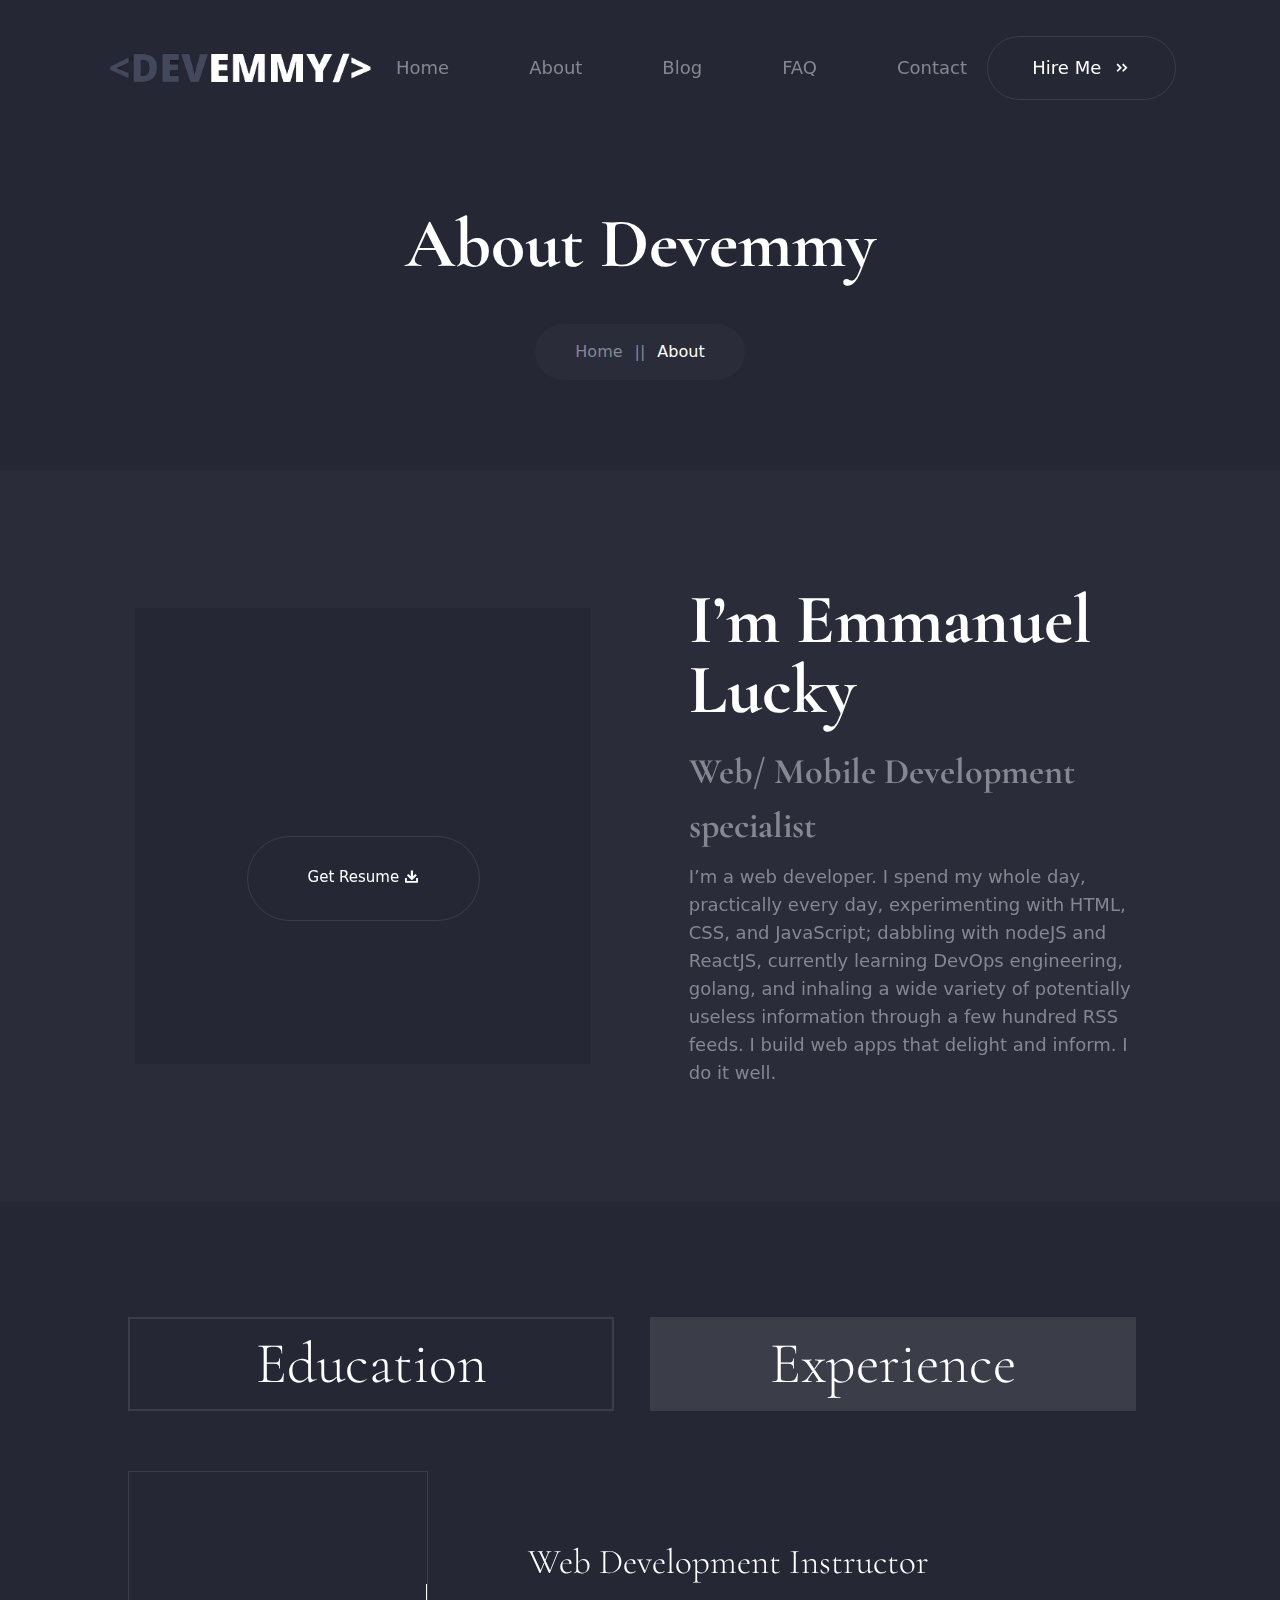
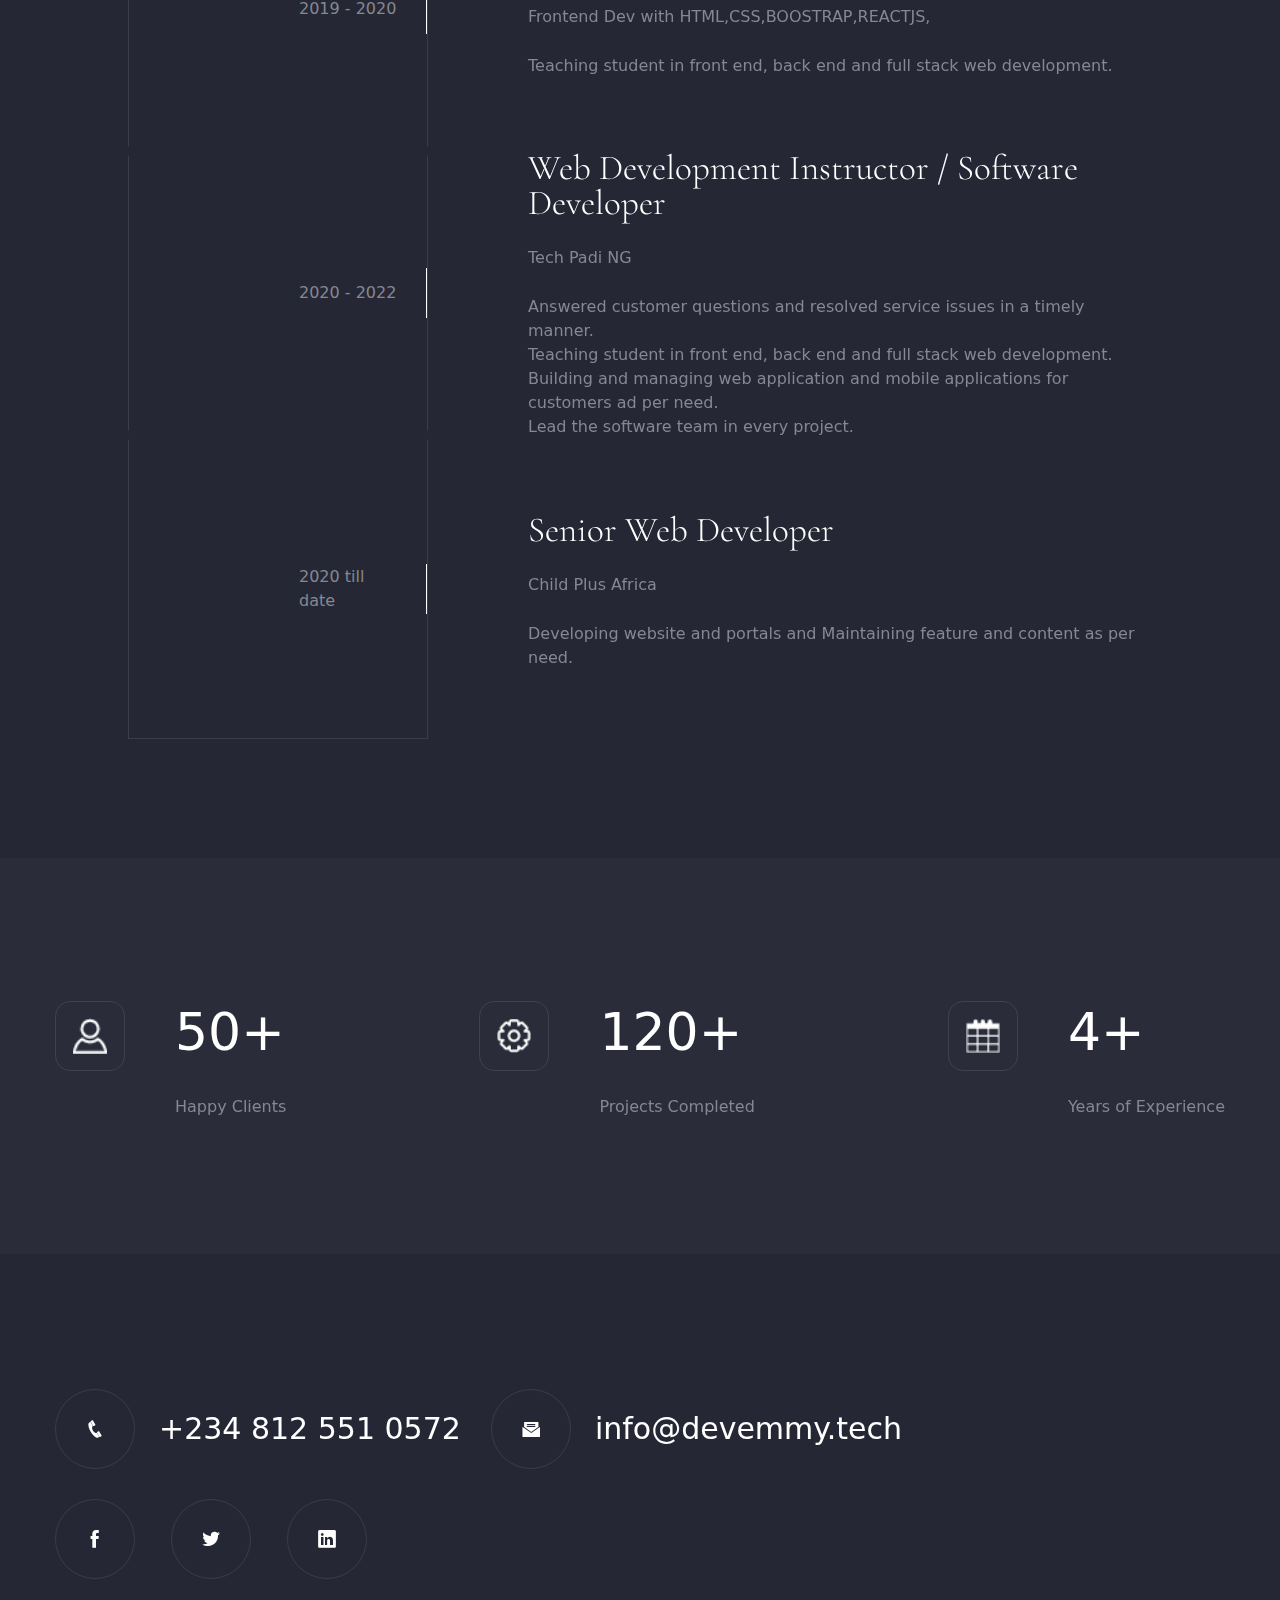
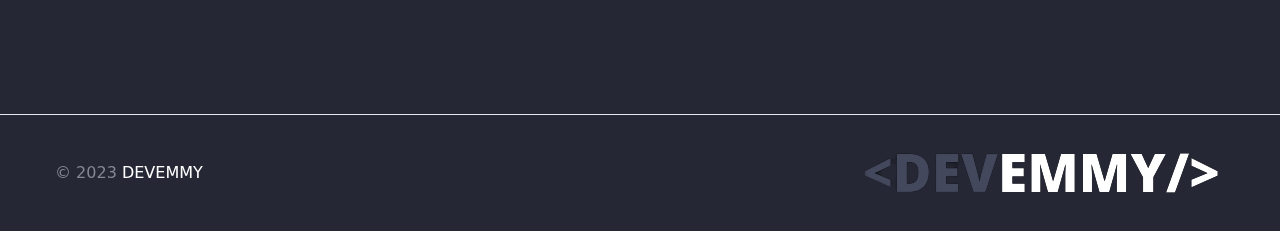
==== about.html @ 318754e3 "devemmy portfolio" ====
<!DOCTYPE html>
<html lang="en">
<head>
    <meta charset="UTF-8">
    <meta http-equiv="X-UA-Compatible" content="IE=edge">
    <meta name="viewport" content="width=device-width, initial-scale=1.0">
    <title>Devemmy - Software Developer in Port harcourt Rivers state</title>
    <link rel="shortcut icon" href="./assets/img/icons/favicon.PNG" type="image/x-icon">
    <link rel="stylesheet" href="./assets/css/plugins/icofont.min.css">
    <link rel="stylesheet" href="./assets/css/plugins/swiper-bundle.min.css">
    <link rel="stylesheet" href="./assets/css/plugins/material-scrolltop.css">
    <link rel="stylesheet" href="./assets/css/style.css">
</head>
<body class="bg-very-dark-blue font-["poppins"] relative z-10">
    <header class="relative py-6 lg:my-3 bg-dark-blue lg:bg-transparent contain">
        <div class="flex items-center justify-between w-11/12 mx-auto header-section">
            <a href="index.html" class=" logo w-[163.5px] md:w-[336px] md:max-w-full lg:max-w-[272px]">
                <img src="./assets/img/logo.png" alt="logo" class="object-cover w-full">
            </a>
    
            <ul class="nav lg:flex lg:gap-[2em] xl:gap-[5em] hidden">
                <li class="nav-item">
                    <a class="nav-link" href="index.html">Home</a>
                </li>
                <li class="nav-item">
                    <a class="nav-link" href="about.html">About</a>
                </li>
                <li class="nav-item">
                    <a class="nav-link" href="blog">Blog</a>
                </li>
                <li class="nav-item">
                    <a class="nav-link" href="faq.html">FAQ</a>
                </li>
                <li class="nav-item">
                    <a class="nav-link" href="contact.html">Contact</a>
                </li>
            </ul>
    
            <a href="https://forms.gle/pJCvXMgaQoxfT3pR9" target="_blank" class="hidden button-primary lg:flex">
                Hire Me
                <i class="icofont-double-right"></i>
            </a>
            
            <div class="menu ml-auto lg:hidden">
                <span id="menu-btn" class="text-2xl text-white">
                    <i class="icofont-navigation-menu"></i>
                </span>
            </div>
        </div>
    </header>

    <div class="mobile-nav fixed w-[300px] md:w-[400px] h-screen -right-full top-0 bg-light-blue pt-[10%] z-[9999] transition-all duration-500 lg:hidden">
        <div class="pl-5">
            <span id="close-btn" class="text-white text-lg flex justify-center items-center rounded-full w-10 h-10 border-border-close border-[0.2px] ml-5">
                <i class="icofont-close-line"></i>
            </span>
        </div>

        <ul class="nav_mobile mt-[24%] flex flex-col gap-4 pl-8">
            <li class="nav-item">
                <a class="mobile-nav-link" href="index.html">Home</a>
            </li>
            <li class="nav-item">
                <a class="mobile-nav-link" href="about.html">About</a>
            </li>
            <li class="nav-item">
                <a class="mobile-nav-link" href="blog.html">Blog</a>
            </li>
            <li class="nav-item">
                <a class="mobile-nav-link" href="faq.html">Faq</a>
            </li>
            <li class="nav-item">
                <a class="mobile-nav-link" href="contact.html">Contact</a>
            </li>
        </ul>

        <div class="social-links flex justify-center gap-4 pt-[12%] w-full">
            <a target="_blank" href="https://www.facebook.com/emmanuel.luis.102/">
                <span id="close_btn" class="text-white text-base flex justify-center items-center rounded-full w-10 h-10 border-border-close border-[0.2px] ml-3">
                    <i class="icofont-facebook"></i>
                </span>
            </a>

            <a target="_blank" href="https://twitter.com/DevemmyM?t=bgKgurjRnUcRF6aKQhFuKw&s=09">
                <span id="close_btn" class="text-white text-base flex justify-center items-center rounded-full w-10 h-10 border-border-close border-[0.2px] ml-3">
                    <i class="icofont-twitter"></i>
                </span>
            </a>

            <a target="_blank" href="https://www.linkedin.com/in/emmanuel-lucky-233ab11a3">
                <span id="close_btn" class="text-white text-base flex justify-center items-center rounded-full w-10 h-10 border-border-close border-[0.2px] ml-3">
                    <i class="icofont-linkedin"></i>
                </span>
            </a>
        </div>
    </div>
    <div class="fixed top-0 right-0 w-screen h-screen transition-all duration-500 opacity-0 -z-50 overlay bg-overlay"></div>

    <div class="title-section pt-[55px] pb-[45px] md:pt-[60px] lg:pt-[55px] md:pb-[90px]">
        <div class="title-content flex flex-col items-center">
            <h2 class="text-[40px] md:text-[50px] text-center lg:text-[70px] font-bold text-white font-cormorant section-title mb-[8px]">About Devemmy</h2>
            <ul class="relative title-link flex items-center justify-center text-base font-light py-5 px-10 w-max bg-dark-blue leading-[1] mt-[20px] rounded-[30px]">
                <li><a href="index.html" class="after:content-['||'] after:px-3 text-text">Home</a></li>
                <li class="active" aria-current="page" class="text-white"><span class="text-white">About</span></li>
            </ul>
        </div>
    </div>

    <div class="personal-info-section bg-dark-blue py-[75px] md:py-[115px] lg:py-[115px] flex flex-col lg:flex-row">
        <div class="personal-wrapper contain w-11/12 mx-auto flex flex-col lg:flex-row items-center justify-center lg:gap-[24px] xl:gap-[97.5px]">
            <div class="video-card p-[30px] h-[276px] w-[276px] md:h-[336px]  md:w-[336px] lg:h-[456px] lg:w-[456px] bg-very-dark-blue flex justify-center items-center">
                <a href="/assets/Devemmy Resume.pdf" class="inline-block text-center rounded-full h-[60px] lg:h-[85px] px-[32px] lg:px-[60px] mt-[55px] md:mt-[75px] lg:mt-[85px] mx-3 leading-[60px] lg:leading-[80px] text-white text-[15px] border-border-close border-[0.2px] hover:bg-border-close transition-all duration-300" download>Get Resume <i class="icofont-download"></i></a>
            </div>
            <div class="mt-[70px] lg:mt-0">
                <h2 class="text-[50px] md:text-[60px] max-w-[456px] leading-[1] lg:text-[70px] font-bold text-white font-cormorant title mb-5 text-center lg:text-left">I’m Emmanuel Lucky</h2>
                <h2 class="text-[22px] md:text-[34px] max-w-[456px] leading-[1.5] lg:text-[36px] font-bold text-text font-cormorant section-title mb-[10px] text-center lg:text-left">
                    Web/ Mobile Development specialist
                </h2>
                <p class="text-lg text-text mt-[25px] lg:mt-0 max-w-[456px] text-center lg:text-left">
                    I’m a web developer. I spend my whole day, practically every day, experimenting with HTML, CSS, and JavaScript; dabbling with nodeJS and ReactJS, currently learning DevOps engineering, golang, and inhaling a wide variety of potentially useless information through a few hundred RSS feeds. I build web apps that&nbsp;delight&nbsp;and&nbsp;inform. I do it well.
                </p>
            </div>
        </div>
    </div>

    <div class="workflow-wrapper">
        <div class=" py-[75px] md:py-[115px] lg:py-[115px] max-w-5xl w-11/12 mx-auto">
            <div class="flex w-full flex-col md:flex-row mb-[60px] detail-buttons">
                <button class="eduction flex-1 w-full max-w-[550px] text-white text-[36px] md:text-[45px] leading-[1] lg:text-[50px] xl:text-[58px] mb-7 md:mb-0 text-center py-4 mx-0 md:mr-5 font-cormorant font-extralight flex justify-center hover:bg-border-close hover:border-transparent border-2 border-border-close">Education</button>
                <button class="experience flex-1 w-full max-w-[550px] text-white text-[36px] md:text-[45px] leading-[1] lg:text-[50px] xl:text-[58px] text-center py-4 mx-0 lg:mx-4 font-cormorant font-extralight flex justify-center hover:bg-border-close border-2 hover:border-transparent border-border-close active">Experience</button>
            </div>

            <div class="content">
                <div class="col flex flex-col lg:flex-row items-center mb-[60px] lg:mb-0 justify-left">
                    <div class="w-full relative lg:max-w-[300px] p-[25px] lg:py-[125px] lg:pr-[30px] pl-[170px] bg-very-dark-blue flex justify-start items-center border border-button-primary-color lg:border-b-transparent mb-[30px] lg:mb-1
                    after:content-[''] after:absolute after:h-[50px] after:w-[1px] after:top-1/2 after:-translate-y-1/2 after:right-0 after:bg-white lg:mr-[100px]">
                        <span class="year text-text">2019 - 2020</span>
                    </div>
                    <div class="lg:mt-0">
                        <h2 class="text-[35px] leading-[1] font-light text-white font-cormorant title mb-[25px]">Web Development Instructor</h2>
                        <div class="text-base text-text section-title">
                            Frontend Dev with HTML,CSS,BOOSTRAP,REACTJS,
                        </div>
                        <p class="text-base text-text mt-[25px]">
                            Teaching student in front end, back end and full stack web development.
                        </p>
                    </div>
                </div>

                <div class="col flex flex-col lg:flex-row items-center mb-[60px] lg:mb-0 justify-left">
                    <div class="w-full relative lg:max-w-[300px] p-[25px] lg:py-[125px] lg:pr-[30px] pl-[170px] bg-very-dark-blue flex justify-start items-center border border-button-primary-color lg:border-t-transparent lg:border-b-transparent mb-[30px] lg:mb-1
                    after:content-[''] after:absolute after:h-[50px] after:w-[1px] after:top-1/2 after:-translate-y-1/2 after:right-0 after:bg-white lg:mr-[100px]">
                        <span class="year text-text">2020 - 2022</span>
                    </div>
                    <div class="lg:mt-0">
                        <h2 class="text-[35px] leading-[1] font-light text-white font-cormorant title mb-[25px]">Web Development Instructor / Software Developer </h2>
                        <div class="text-base text-text section-title">
                            Tech Padi NG
                        </div>
                        <p class="text-base text-text mt-[25px]">
                            Answered customer questions and resolved service issues in a timely manner.<br>
                            Teaching student in front end, back end and full stack web development.<br>
                            Building and managing web application and mobile applications for customers ad per need.<br>
                            Lead the software team in every project.
                        </p>
                    </div>
                </div>

                <div class="col flex flex-col lg:flex-row items-center mb-[60px] lg:mb-0 justify-left">
                    <div class="w-full relative lg:max-w-[300px] p-[25px] lg:py-[125px] lg:pr-[30px] pl-[170px] bg-very-dark-blue flex justify-start items-center border lg:border-t-transparent border-button-primary-color mb-[30px] lg:mb-1
                    after:content-[''] after:absolute after:h-[50px] after:w-[1px] after:top-1/2 after:-translate-y-1/2 after:right-0 after:bg-white lg:mr-[100px]">
                        <span class="year text-text">2020 till date</span>
                    </div>
                    <div class="lg:mt-0">
                        <h2 class="text-[35px] leading-[1] font-light text-white font-cormorant title mb-[25px]">Senior Web Developer</h2>
                        <div class="text-base text-text section-title">
                            Child Plus Africa
                        </div>
                        <p class="text-base text-text mt-[25px]">
                            Developing  website and portals and Maintaining feature and content as per need.
                        </p>
                    </div>
                </div>
            </div>
        </div>
    </div>

    <div class="counter-wrapper bg-dark-blue">
        <div class="counter-display-section flex flex-col md:flex-row items-center justify-between w-11/12 mx-auto contain py-[75px] md:py-[115px] lg:py-[135px]">
            <div class="counter-box-item flex flex-col lg:flex-row items-center justify-center lg:gap-[50px] mb-[60px] md:mb-0">
                <div class="icon w-[70px] h-[70px] mb-10 flex items-center justify-center relative border rounded-[15px] border-icon-border">
                    <img src="./assets/img/icons/counterup-icon-1.png" alt="" class="w-[50%]">
                </div>
                <div class="flex flex-col items-center content lg:items-start">
                    <div class="number text-white mb-6 text-[40px] lg:text-[52px] font-light">50<span class="">+</span></div>
                    <p class="text-center text-text">Happy Clients</p>
                </div>
            </div>
    
            <div class="counter-box-item flex flex-col lg:flex-row items-center justify-center lg:gap-[50px] mb-[60px] md:mb-0">
                <div class="icon w-[70px] h-[70px] mb-10 flex items-center justify-center relative border rounded-[15px] border-icon-border">
                    <img src="./assets/img/icons/counterup-icon-2.png" alt="" class="w-[50%]">
                </div>
                <div class="flex flex-col items-center content lg:items-start">
                    <div class="number text-white mb-6 text-[40px] lg:text-[52px] font-light">120<span class="">+</span></div>
                    <p class="text-center text-text">Projects Completed</p>
                </div>
            </div>
    
            <div class="counter-box-item flex flex-col lg:flex-row items-center justify-center lg:gap-[50px] mb-[60px] md:mb-0">
                <div class="icon w-[70px] h-[70px] mb-10 flex items-center justify-center relative border rounded-[15px] border-icon-border">
                    <img src="./assets/img/icons/counterup-icon-3.png" alt="" class="w-[50%]">
                </div>
                <div class="flex flex-col items-center content lg:items-start">
                    <div class="number text-white mb-6 text-[40px] lg:text-[52px] font-light">4<span class="">+</span></div>
                    <p class="text-center text-text">Years of Experience</p>
                </div>
            </div>
        </div>
    </div>

    <div class="details">
        <div class="sdetails-wrapper contain mx-auto w-11/12 py-[75px] md:py-[115px] lg:py-[135px]">
            <div class="flex flex-col md:flex-row flex-wrap gap-[40px] md:gap-[70px] lg:gap-[35px] xl:gap-[30px]">
                <a href="tel:+2348125510572" class="info-box text-white group flex items-center gap-4 md:gap-6">
                    <span class="icon social-icon"><i class="icofont-phone"></i></span>
                    <span class="text text-xl md:text-2xl lg:text-3xl">+234 812 551 0572</span>
                </a>

                <a href="mailto:info@devemmy.tech" class="info-box text-white group flex items-center gap-4 md:gap-6">
                    <span class="icon social-icon"><i class="icofont-envelope-open"></i></span>
                    <span class="text text-xl md:text-2xl lg:text-3xl">info@devemmy.tech</span>
                </a>

                <ul class="social-link flex gap-9">
                    <li class="group"><a href="https://www.facebook.com/emmanuel.luis.102/" target="_blank" class="social-icon"><i class="icofont-facebook"></i></a></li>
                    <li class="group"><a href="https://twitter.com/DevemmyM?t=bgKgurjRnUcRF6aKQhFuKw&amp;s=09" target="_blank" class="social-icon"><i class="icofont-twitter"></i></a></li>
                    <li class="group"><a href="https://www.linkedin.com/in/emmanuel-lucky-233ab11a3" target="_blank" class="social-icon"><i class="icofont-linkedin"></i></a></li>
                </ul>
            </div>
        </div>
    </div>
    <footer class=" border-t border-button-primary">
        <div class="footer-wrapper contain mx-auto w-11/12 flex flex-col-reverse lg:flex-row justify-between items-center py-5">
            <div class="copyright text-white text-base">
                <span class="text-text">&copy; 2023</span> <a href="index.html">DEVEMMY</a>
            </div>
            <div class="logo py-2">
                <img src="./assets/img/logo.png" alt="">
            </div>
        </div>
    </footer>
    <script src="./assets/scripts/plugins/jquery.min.js"></script>
    <script src="./assets/scripts/plugins/scrollreveal.js"></script>
    <script src="./assets/scripts/plugins/jquery.appear.js"></script>
    <script src="./assets/scripts/plugins/swiper-bundle.min.js"></script>
    <script src="./assets/scripts/index.js"></script>
</body>
</html>
---- assets/css/plugins/material-scrolltop.css ----
/**
* material-scrolltop
*
* Author: Bartholomej
* Website: https://github.com/bartholomej/material-scrolltop
* Docs: https://github.com/bartholomej/material-scrolltop
* Repo: https://github.com/bartholomej/material-scrolltop
* Issues: https://github.com/bartholomej/material-scrolltop/issues
*/
.material-scrolltop {
  display: block;
  position: fixed;
  width: 0;
  height: 0;
  bottom: 23px;
  right: 23px;
  padding: 0;
  overflow: hidden;
  outline: none;
  border: none;
  border-radius: 2px;
  box-shadow: 0 3px 10px rgba(0, 0, 0, 0.5);
  cursor: hand;
  border-radius: 50%;
  background: #4caf50;
  -webkit-tap-highlight-color: rgba(0, 0, 0, 0);
  -webkit-transition: all 0.3s cubic-bezier(0.25, 0.25, 0, 1);
  -ms-transition: all 0.3s cubic-bezier(0.25, 0.25, 0, 1);
  -moz-transition: all 0.3s cubic-bezier(0.25, 0.25, 0, 1);
  -o-transition: all 0.3s cubic-bezier(0.25, 0.25, 0, 1);
  transition: all 0.3s cubic-bezier(0.25, 0.25, 0, 1); }
  .material-scrolltop:hover {
    background-color: #4caf50;
    text-decoration: none;
    box-shadow: 0 3px 10px rgba(0, 0, 0, 0.5), 0 3px 15px rgba(0, 0, 0, 0.5); }
  .material-scrolltop::before {
    position: absolute;
    top: 50%;
    left: 50%;
    -webkit-transform: translate(-50%, -50%);
    -ms-transform: translate(-50%, -50%);
    -moz-transform: translate(-50%, -50%);
    -o-transform: translate(-50%, -50%);
    transform: translate(-50%, -50%);
    content: '';
    width: 0;
    border-radius: 100%;
    background: #67bb6a; }
  .material-scrolltop:active::before {
    width: 120%;
    padding-top: 120%;
    -webkit-transition: all 0.2s ease-out;
    -ms-transition: all 0.2s ease-out;
    -moz-transition: all 0.2s ease-out;
    -o-transition: all 0.2s ease-out;
    transition: all 0.2s ease-out; }
  .material-scrolltop.reveal {
    width: 56px;
    height: 56px; }
  .material-scrolltop span {
    display: block;
    font-size: 25px;
    color: #fff; }

.material-scrolltop, .material-scrolltop::before {
  background-image: url(icons/top-arrow.svg);
  background-position: center 50%;
  background-repeat: no-repeat; }
---- assets/css/style.css ----
@import url('https://fonts.googleapis.com/css2?family=Poppins:ital,wght@0,100;0,200;0,300;0,400;0,500;0,600;0,700;0,800;0,900;1,200;1,300;1,400;1,500;1,600;1,700;1,800;1,900&display=swap');

@import url('https://fonts.googleapis.com/css2?family=Cormorant+Garamond:ital,wght@0,300;0,400;0,500;0,600;0,700;1,300;1,400;1,500;1,600;1,700&display=swap');

/*
! tailwindcss v3.2.7 | MIT License | https://tailwindcss.com
*/

/*
1. Prevent padding and border from affecting element width. (https://github.com/mozdevs/cssremedy/issues/4)
2. Allow adding a border to an element by just adding a border-width. (https://github.com/tailwindcss/tailwindcss/pull/116)
*/

*,
::before,
::after {
  box-sizing: border-box;
  /* 1 */
  border-width: 0;
  /* 2 */
  border-style: solid;
  /* 2 */
  border-color: #e5e7eb;
  /* 2 */
}

::before,
::after {
  --tw-content: '';
}

/*
1. Use a consistent sensible line-height in all browsers.
2. Prevent adjustments of font size after orientation changes in iOS.
3. Use a more readable tab size.
4. Use the user's configured `sans` font-family by default.
5. Use the user's configured `sans` font-feature-settings by default.
*/

html {
  line-height: 1.5;
  /* 1 */
  -webkit-text-size-adjust: 100%;
  /* 2 */
  -moz-tab-size: 4;
  /* 3 */
  -o-tab-size: 4;
     tab-size: 4;
  /* 3 */
  font-family: ui-sans-serif, system-ui, -apple-system, BlinkMacSystemFont, "Segoe UI", Roboto, "Helvetica Neue", Arial, "Noto Sans", sans-serif, "Apple Color Emoji", "Segoe UI Emoji", "Segoe UI Symbol", "Noto Color Emoji";
  /* 4 */
  font-feature-settings: normal;
  /* 5 */
}

/*
1. Remove the margin in all browsers.
2. Inherit line-height from `html` so users can set them as a class directly on the `html` element.
*/

body {
  margin: 0;
  /* 1 */
  line-height: inherit;
  /* 2 */
}

/*
1. Add the correct height in Firefox.
2. Correct the inheritance of border color in Firefox. (https://bugzilla.mozilla.org/show_bug.cgi?id=190655)
3. Ensure horizontal rules are visible by default.
*/

hr {
  height: 0;
  /* 1 */
  color: inherit;
  /* 2 */
  border-top-width: 1px;
  /* 3 */
}

/*
Add the correct text decoration in Chrome, Edge, and Safari.
*/

abbr:where([title]) {
  -webkit-text-decoration: underline dotted;
          text-decoration: underline dotted;
}

/*
Remove the default font size and weight for headings.
*/

h1,
h2,
h3,
h4,
h5,
h6 {
  font-size: inherit;
  font-weight: inherit;
}

/*
Reset links to optimize for opt-in styling instead of opt-out.
*/

a {
  color: inherit;
  text-decoration: inherit;
}

/*
Add the correct font weight in Edge and Safari.
*/

b,
strong {
  font-weight: bolder;
}

/*
1. Use the user's configured `mono` font family by default.
2. Correct the odd `em` font sizing in all browsers.
*/

code,
kbd,
samp,
pre {
  font-family: ui-monospace, SFMono-Regular, Menlo, Monaco, Consolas, "Liberation Mono", "Courier New", monospace;
  /* 1 */
  font-size: 1em;
  /* 2 */
}

/*
Add the correct font size in all browsers.
*/

small {
  font-size: 80%;
}

/*
Prevent `sub` and `sup` elements from affecting the line height in all browsers.
*/

sub,
sup {
  font-size: 75%;
  line-height: 0;
  position: relative;
  vertical-align: baseline;
}

sub {
  bottom: -0.25em;
}

sup {
  top: -0.5em;
}

/*
1. Remove text indentation from table contents in Chrome and Safari. (https://bugs.chromium.org/p/chromium/issues/detail?id=999088, https://bugs.webkit.org/show_bug.cgi?id=201297)
2. Correct table border color inheritance in all Chrome and Safari. (https://bugs.chromium.org/p/chromium/issues/detail?id=935729, https://bugs.webkit.org/show_bug.cgi?id=195016)
3. Remove gaps between table borders by default.
*/

table {
  text-indent: 0;
  /* 1 */
  border-color: inherit;
  /* 2 */
  border-collapse: collapse;
  /* 3 */
}

/*
1. Change the font styles in all browsers.
2. Remove the margin in Firefox and Safari.
3. Remove default padding in all browsers.
*/

button,
input,
optgroup,
select,
textarea {
  font-family: inherit;
  /* 1 */
  font-size: 100%;
  /* 1 */
  font-weight: inherit;
  /* 1 */
  line-height: inherit;
  /* 1 */
  color: inherit;
  /* 1 */
  margin: 0;
  /* 2 */
  padding: 0;
  /* 3 */
}

/*
Remove the inheritance of text transform in Edge and Firefox.
*/

button,
select {
  text-transform: none;
}

/*
1. Correct the inability to style clickable types in iOS and Safari.
2. Remove default button styles.
*/

button,
[type='button'],
[type='reset'],
[type='submit'] {
  -webkit-appearance: button;
  /* 1 */
  background-color: transparent;
  /* 2 */
  background-image: none;
  /* 2 */
}

/*
Use the modern Firefox focus style for all focusable elements.
*/

:-moz-focusring {
  outline: auto;
}

/*
Remove the additional `:invalid` styles in Firefox. (https://github.com/mozilla/gecko-dev/blob/2f9eacd9d3d995c937b4251a5557d95d494c9be1/layout/style/res/forms.css#L728-L737)
*/

:-moz-ui-invalid {
  box-shadow: none;
}

/*
Add the correct vertical alignment in Chrome and Firefox.
*/

progress {
  vertical-align: baseline;
}

/*
Correct the cursor style of increment and decrement buttons in Safari.
*/

::-webkit-inner-spin-button,
::-webkit-outer-spin-button {
  height: auto;
}

/*
1. Correct the odd appearance in Chrome and Safari.
2. Correct the outline style in Safari.
*/

[type='search'] {
  -webkit-appearance: textfield;
  /* 1 */
  outline-offset: -2px;
  /* 2 */
}

/*
Remove the inner padding in Chrome and Safari on macOS.
*/

::-webkit-search-decoration {
  -webkit-appearance: none;
}

/*
1. Correct the inability to style clickable types in iOS and Safari.
2. Change font properties to `inherit` in Safari.
*/

::-webkit-file-upload-button {
  -webkit-appearance: button;
  /* 1 */
  font: inherit;
  /* 2 */
}

/*
Add the correct display in Chrome and Safari.
*/

summary {
  display: list-item;
}

/*
Removes the default spacing and border for appropriate elements.
*/

blockquote,
dl,
dd,
h1,
h2,
h3,
h4,
h5,
h6,
hr,
figure,
p,
pre {
  margin: 0;
}

fieldset {
  margin: 0;
  padding: 0;
}

legend {
  padding: 0;
}

ol,
ul,
menu {
  list-style: none;
  margin: 0;
  padding: 0;
}

/*
Prevent resizing textareas horizontally by default.
*/

textarea {
  resize: vertical;
}

/*
1. Reset the default placeholder opacity in Firefox. (https://github.com/tailwindlabs/tailwindcss/issues/3300)
2. Set the default placeholder color to the user's configured gray 400 color.
*/

input::-moz-placeholder, textarea::-moz-placeholder {
  opacity: 1;
  /* 1 */
  color: #9ca3af;
  /* 2 */
}

input::placeholder,
textarea::placeholder {
  opacity: 1;
  /* 1 */
  color: #9ca3af;
  /* 2 */
}

/*
Set the default cursor for buttons.
*/

button,
[role="button"] {
  cursor: pointer;
}

/*
Make sure disabled buttons don't get the pointer cursor.
*/

:disabled {
  cursor: default;
}

/*
1. Make replaced elements `display: block` by default. (https://github.com/mozdevs/cssremedy/issues/14)
2. Add `vertical-align: middle` to align replaced elements more sensibly by default. (https://github.com/jensimmons/cssremedy/issues/14#issuecomment-634934210)
   This can trigger a poorly considered lint error in some tools but is included by design.
*/

img,
svg,
video,
canvas,
audio,
iframe,
embed,
object {
  display: block;
  /* 1 */
  vertical-align: middle;
  /* 2 */
}

/*
Constrain images and videos to the parent width and preserve their intrinsic aspect ratio. (https://github.com/mozdevs/cssremedy/issues/14)
*/

img,
video {
  max-width: 100%;
  height: auto;
}

/* Make elements with the HTML hidden attribute stay hidden by default */

[hidden] {
  display: none;
}

*, ::before, ::after{
  --tw-border-spacing-x: 0;
  --tw-border-spacing-y: 0;
  --tw-translate-x: 0;
  --tw-translate-y: 0;
  --tw-rotate: 0;
  --tw-skew-x: 0;
  --tw-skew-y: 0;
  --tw-scale-x: 1;
  --tw-scale-y: 1;
  --tw-pan-x:  ;
  --tw-pan-y:  ;
  --tw-pinch-zoom:  ;
  --tw-scroll-snap-strictness: proximity;
  --tw-ordinal:  ;
  --tw-slashed-zero:  ;
  --tw-numeric-figure:  ;
  --tw-numeric-spacing:  ;
  --tw-numeric-fraction:  ;
  --tw-ring-inset:  ;
  --tw-ring-offset-width: 0px;
  --tw-ring-offset-color: #fff;
  --tw-ring-color: rgb(59 130 246 / 0.5);
  --tw-ring-offset-shadow: 0 0 #0000;
  --tw-ring-shadow: 0 0 #0000;
  --tw-shadow: 0 0 #0000;
  --tw-shadow-colored: 0 0 #0000;
  --tw-blur:  ;
  --tw-brightness:  ;
  --tw-contrast:  ;
  --tw-grayscale:  ;
  --tw-hue-rotate:  ;
  --tw-invert:  ;
  --tw-saturate:  ;
  --tw-sepia:  ;
  --tw-drop-shadow:  ;
  --tw-backdrop-blur:  ;
  --tw-backdrop-brightness:  ;
  --tw-backdrop-contrast:  ;
  --tw-backdrop-grayscale:  ;
  --tw-backdrop-hue-rotate:  ;
  --tw-backdrop-invert:  ;
  --tw-backdrop-opacity:  ;
  --tw-backdrop-saturate:  ;
  --tw-backdrop-sepia:  ;
}

::backdrop{
  --tw-border-spacing-x: 0;
  --tw-border-spacing-y: 0;
  --tw-translate-x: 0;
  --tw-translate-y: 0;
  --tw-rotate: 0;
  --tw-skew-x: 0;
  --tw-skew-y: 0;
  --tw-scale-x: 1;
  --tw-scale-y: 1;
  --tw-pan-x:  ;
  --tw-pan-y:  ;
  --tw-pinch-zoom:  ;
  --tw-scroll-snap-strictness: proximity;
  --tw-ordinal:  ;
  --tw-slashed-zero:  ;
  --tw-numeric-figure:  ;
  --tw-numeric-spacing:  ;
  --tw-numeric-fraction:  ;
  --tw-ring-inset:  ;
  --tw-ring-offset-width: 0px;
  --tw-ring-offset-color: #fff;
  --tw-ring-color: rgb(59 130 246 / 0.5);
  --tw-ring-offset-shadow: 0 0 #0000;
  --tw-ring-shadow: 0 0 #0000;
  --tw-shadow: 0 0 #0000;
  --tw-shadow-colored: 0 0 #0000;
  --tw-blur:  ;
  --tw-brightness:  ;
  --tw-contrast:  ;
  --tw-grayscale:  ;
  --tw-hue-rotate:  ;
  --tw-invert:  ;
  --tw-saturate:  ;
  --tw-sepia:  ;
  --tw-drop-shadow:  ;
  --tw-backdrop-blur:  ;
  --tw-backdrop-brightness:  ;
  --tw-backdrop-contrast:  ;
  --tw-backdrop-grayscale:  ;
  --tw-backdrop-hue-rotate:  ;
  --tw-backdrop-invert:  ;
  --tw-backdrop-opacity:  ;
  --tw-backdrop-saturate:  ;
  --tw-backdrop-sepia:  ;
}

.\!container{
  width: 100% !important;
}

.container{
  width: 100%;
}

@media (min-width: 576px){
  .\!container{
    max-width: 576px !important;
  }

  .container{
    max-width: 576px;
  }
}

@media (min-width: 640px){
  .\!container{
    max-width: 640px !important;
  }

  .container{
    max-width: 640px;
  }
}

@media (min-width: 768px){
  .\!container{
    max-width: 768px !important;
  }

  .container{
    max-width: 768px;
  }
}

@media (min-width: 1024px){
  .\!container{
    max-width: 1024px !important;
  }

  .container{
    max-width: 1024px;
  }
}

@media (min-width: 1280px){
  .\!container{
    max-width: 1280px !important;
  }

  .container{
    max-width: 1280px;
  }
}

@media (min-width: 1536px){
  .\!container{
    max-width: 1536px !important;
  }

  .container{
    max-width: 1536px;
  }
}

.sr-only{
  position: absolute;
  width: 1px;
  height: 1px;
  padding: 0;
  margin: -1px;
  overflow: hidden;
  clip: rect(0, 0, 0, 0);
  white-space: nowrap;
  border-width: 0;
}

.visible{
  visibility: visible;
}

.static{
  position: static;
}

.fixed{
  position: fixed;
}

.absolute{
  position: absolute;
}

.relative{
  position: relative;
}

.sticky{
  position: sticky;
}

.-right-full{
  right: -100%;
}

.-top-11{
  top: -2.75rem;
}

.bottom-\[4\%\]{
  bottom: 4%;
}

.bottom-\[8\%\]{
  bottom: 8%;
}

.left-0{
  left: 0px;
}

.left-1\/2{
  left: 50%;
}

.left-\[20\%\]{
  left: 20%;
}

.left-\[45px\]{
  left: 45px;
}

.right-0{
  right: 0px;
}

.top-0{
  top: 0px;
}

.top-\[100\%\]{
  top: 100%;
}

.bottom-3{
  bottom: 0.75rem;
}

.left-3{
  left: 0.75rem;
}

.-z-50{
  z-index: -50;
}

.-z-\[1\]{
  z-index: -1;
}

.z-10{
  z-index: 10;
}

.z-20{
  z-index: 20;
}

.z-50{
  z-index: 50;
}

.z-\[9999\]{
  z-index: 9999;
}

.z-\[999\]{
  z-index: 999;
}

.z-\[99\]{
  z-index: 99;
}

.col-span-2{
  grid-column: span 2 / span 2;
}

.mx-0{
  margin-left: 0px;
  margin-right: 0px;
}

.mx-3{
  margin-left: 0.75rem;
  margin-right: 0.75rem;
}

.mx-auto{
  margin-left: auto;
  margin-right: auto;
}

.-mb-5{
  margin-bottom: -1.25rem;
}

.mb-10{
  margin-bottom: 2.5rem;
}

.mb-12{
  margin-bottom: 3rem;
}

.mb-4{
  margin-bottom: 1rem;
}

.mb-5{
  margin-bottom: 1.25rem;
}

.mb-6{
  margin-bottom: 1.5rem;
}

.mb-7{
  margin-bottom: 1.75rem;
}

.mb-\[10px\]{
  margin-bottom: 10px;
}

.mb-\[25px\]{
  margin-bottom: 25px;
}

.mb-\[30px\]{
  margin-bottom: 30px;
}

.mb-\[50px\]{
  margin-bottom: 50px;
}

.mb-\[60px\]{
  margin-bottom: 60px;
}

.mb-\[8px\]{
  margin-bottom: 8px;
}

.ml-3{
  margin-left: 0.75rem;
}

.ml-5{
  margin-left: 1.25rem;
}

.ml-auto{
  margin-left: auto;
}

.mr-\[24px\]{
  margin-right: 24px;
}

.mt-24{
  margin-top: 6rem;
}

.mt-4{
  margin-top: 1rem;
}

.mt-5{
  margin-top: 1.25rem;
}

.mt-6{
  margin-top: 1.5rem;
}

.mt-9{
  margin-top: 2.25rem;
}

.mt-\[20px\]{
  margin-top: 20px;
}

.mt-\[24\%\]{
  margin-top: 24%;
}

.mt-\[25px\]{
  margin-top: 25px;
}

.mt-\[30px\]{
  margin-top: 30px;
}

.mt-\[55px\]{
  margin-top: 55px;
}

.mt-\[5px\]{
  margin-top: 5px;
}

.mt-\[70px\]{
  margin-top: 70px;
}

.block{
  display: block;
}

.inline-block{
  display: inline-block;
}

.inline{
  display: inline;
}

.flex{
  display: flex;
}

.table{
  display: table;
}

.grid{
  display: grid;
}

.contents{
  display: contents;
}

.list-item{
  display: list-item;
}

.hidden{
  display: none;
}

.h-1{
  height: 0.25rem;
}

.h-10{
  height: 2.5rem;
}

.h-\[120px\]{
  height: 120px;
}

.h-\[250px\]{
  height: 250px;
}

.h-\[276px\]{
  height: 276px;
}

.h-\[280px\]{
  height: 280px;
}

.h-\[289px\]{
  height: 289px;
}

.h-\[400px\]{
  height: 400px;
}

.h-\[45px\]{
  height: 45px;
}

.h-\[50px\]{
  height: 50px;
}

.h-\[56px\]{
  height: 56px;
}

.h-\[5px\]{
  height: 5px;
}

.h-\[60px\]{
  height: 60px;
}

.h-\[70px\]{
  height: 70px;
}

.h-auto{
  height: auto;
}

.h-full{
  height: 100%;
}

.h-max{
  height: -moz-max-content;
  height: max-content;
}

.h-screen{
  height: 100vh;
}

.max-h-\[280px\]{
  max-height: 280px;
}

.min-h-\[180px\]{
  min-height: 180px;
}

.w-0{
  width: 0px;
}

.w-10{
  width: 2.5rem;
}

.w-11\/12{
  width: 91.666667%;
}

.w-60{
  width: 15rem;
}

.w-7\/12{
  width: 58.333333%;
}

.w-\[120px\]{
  width: 120px;
}

.w-\[150px\]{
  width: 150px;
}

.w-\[163\.5px\]{
  width: 163.5px;
}

.w-\[240px\]{
  width: 240px;
}

.w-\[276px\]{
  width: 276px;
}

.w-\[300px\]{
  width: 300px;
}

.w-\[45px\]{
  width: 45px;
}

.w-\[50\%\]{
  width: 50%;
}

.w-\[56px\]{
  width: 56px;
}

.w-\[70px\]{
  width: 70px;
}

.w-full{
  width: 100%;
}

.w-max{
  width: -moz-max-content;
  width: max-content;
}

.w-screen{
  width: 100vw;
}

.max-w-5xl{
  max-width: 64rem;
}

.max-w-\[456px\]{
  max-width: 456px;
}

.max-w-\[550px\]{
  max-width: 550px;
}

.max-w-full{
  max-width: 100%;
}

.flex-1{
  flex: 1 1 0%;
}

.shrink{
  flex-shrink: 1;
}

.grow{
  flex-grow: 1;
}

.-translate-x-\[120\%\]{
  --tw-translate-x: -120%;
  transform: translate(var(--tw-translate-x), var(--tw-translate-y)) rotate(var(--tw-rotate)) skewX(var(--tw-skew-x)) skewY(var(--tw-skew-y)) scaleX(var(--tw-scale-x)) scaleY(var(--tw-scale-y));
}

.translate-x-1\/2{
  --tw-translate-x: 50%;
  transform: translate(var(--tw-translate-x), var(--tw-translate-y)) rotate(var(--tw-rotate)) skewX(var(--tw-skew-x)) skewY(var(--tw-skew-y)) scaleX(var(--tw-scale-x)) scaleY(var(--tw-scale-y));
}

.translate-y-\[70\%\]{
  --tw-translate-y: 70%;
  transform: translate(var(--tw-translate-x), var(--tw-translate-y)) rotate(var(--tw-rotate)) skewX(var(--tw-skew-x)) skewY(var(--tw-skew-y)) scaleX(var(--tw-scale-x)) scaleY(var(--tw-scale-y));
}

.rotate-180{
  --tw-rotate: 180deg;
  transform: translate(var(--tw-translate-x), var(--tw-translate-y)) rotate(var(--tw-rotate)) skewX(var(--tw-skew-x)) skewY(var(--tw-skew-y)) scaleX(var(--tw-scale-x)) scaleY(var(--tw-scale-y));
}

.rotate-90{
  --tw-rotate: 90deg;
  transform: translate(var(--tw-translate-x), var(--tw-translate-y)) rotate(var(--tw-rotate)) skewX(var(--tw-skew-x)) skewY(var(--tw-skew-y)) scaleX(var(--tw-scale-x)) scaleY(var(--tw-scale-y));
}

.transform{
  transform: translate(var(--tw-translate-x), var(--tw-translate-y)) rotate(var(--tw-rotate)) skewX(var(--tw-skew-x)) skewY(var(--tw-skew-y)) scaleX(var(--tw-scale-x)) scaleY(var(--tw-scale-y));
}

.cursor-pointer{
  cursor: pointer;
}

.resize-y{
  resize: vertical;
}

.resize{
  resize: both;
}

.grid-cols-2{
  grid-template-columns: repeat(2, minmax(0, 1fr));
}

.flex-col{
  flex-direction: column;
}

.flex-col-reverse{
  flex-direction: column-reverse;
}

.flex-wrap{
  flex-wrap: wrap;
}

.items-center{
  align-items: center;
}

.justify-start{
  justify-content: flex-start;
}

.justify-center{
  justify-content: center;
}

.justify-between{
  justify-content: space-between;
}

.gap-10{
  gap: 2.5rem;
}

.gap-4{
  gap: 1rem;
}

.gap-9{
  gap: 2.25rem;
}

.gap-\[10px\]{
  gap: 10px;
}

.gap-\[40px\]{
  gap: 40px;
}

.overflow-hidden{
  overflow: hidden;
}

.scroll-smooth{
  scroll-behavior: smooth;
}

.rounded-\[15px\]{
  border-radius: 15px;
}

.rounded-\[30px\]{
  border-radius: 30px;
}

.rounded-\[32\.5px\]{
  border-radius: 32.5px;
}

.rounded-full{
  border-radius: 9999px;
}

.rounded-br-\[150px\]{
  border-bottom-right-radius: 150px;
}

.rounded-tr-\[150px\]{
  border-top-right-radius: 150px;
}

.border{
  border-width: 1px;
}

.border-2{
  border-width: 2px;
}

.border-\[0\.2px\]{
  border-width: 0.2px;
}

.border-t{
  border-top-width: 1px;
}

.border-none{
  border-style: none;
}

.border-border-close{
  border-color: rgba(255,255,255, .1);
}

.border-border-white{
  border-color: rgba(255, 255, 255, 0.25);
}

.border-button-primary-color{
  --tw-border-opacity: 1;
  border-color: rgb(59 61 73 / var(--tw-border-opacity));
}

.border-dark-blue{
  --tw-border-opacity: 1;
  border-color: rgb(42 44 57 / var(--tw-border-opacity));
}

.border-icon-border{
  --tw-border-opacity: 1;
  border-color: rgb(64 66 77 / var(--tw-border-opacity));
}

.border-very-dark-blue{
  --tw-border-opacity: 1;
  border-color: rgb(37 39 52 / var(--tw-border-opacity));
}

.border-l-transparent{
  border-left-color: transparent;
}

.bg-dark-blue{
  --tw-bg-opacity: 1;
  background-color: rgb(42 44 57 / var(--tw-bg-opacity));
}

.bg-light-blue{
  --tw-bg-opacity: 1;
  background-color: rgb(36 39 53 / var(--tw-bg-opacity));
}

.bg-overlay{
  background-color: rgba(0, 0, 0, 0.5);
}

.bg-skill-progress-bg{
  background-color: rgb(255, 255, 255, 0.1);
}

.bg-very-dark-blue{
  --tw-bg-opacity: 1;
  background-color: rgb(37 39 52 / var(--tw-bg-opacity));
}

.bg-white{
  --tw-bg-opacity: 1;
  background-color: rgb(255 255 255 / var(--tw-bg-opacity));
}

.object-cover{
  -o-object-fit: cover;
     object-fit: cover;
}

.p-10{
  padding: 2.5rem;
}

.p-\[25px\]{
  padding: 25px;
}

.p-\[30px\]{
  padding: 30px;
}

.p-\[40px\]{
  padding: 40px;
}

.p-\[45px\]{
  padding: 45px;
}

.px-10{
  padding-left: 2.5rem;
  padding-right: 2.5rem;
}

.px-3{
  padding-left: 0.75rem;
  padding-right: 0.75rem;
}

.px-\[20px\]{
  padding-left: 20px;
  padding-right: 20px;
}

.px-\[30px\]{
  padding-left: 30px;
  padding-right: 30px;
}

.px-\[32px\]{
  padding-left: 32px;
  padding-right: 32px;
}

.py-2{
  padding-top: 0.5rem;
  padding-bottom: 0.5rem;
}

.py-4{
  padding-top: 1rem;
  padding-bottom: 1rem;
}

.py-5{
  padding-top: 1.25rem;
  padding-bottom: 1.25rem;
}

.py-6{
  padding-top: 1.5rem;
  padding-bottom: 1.5rem;
}

.py-\[12px\]{
  padding-top: 12px;
  padding-bottom: 12px;
}

.py-\[20px\]{
  padding-top: 20px;
  padding-bottom: 20px;
}

.py-\[35px\]{
  padding-top: 35px;
  padding-bottom: 35px;
}

.py-\[50px\]{
  padding-top: 50px;
  padding-bottom: 50px;
}

.py-\[75px\]{
  padding-top: 75px;
  padding-bottom: 75px;
}

.pb-0{
  padding-bottom: 0px;
}

.pb-14{
  padding-bottom: 3.5rem;
}

.pb-\[35px\]{
  padding-bottom: 35px;
}

.pb-\[45px\]{
  padding-bottom: 45px;
}

.pb-\[50px\]{
  padding-bottom: 50px;
}

.pl-5{
  padding-left: 1.25rem;
}

.pl-7{
  padding-left: 1.75rem;
}

.pl-8{
  padding-left: 2rem;
}

.pl-\[170px\]{
  padding-left: 170px;
}

.pt-12{
  padding-top: 3rem;
}

.pt-\[10\%\]{
  padding-top: 10%;
}

.pt-\[100px\]{
  padding-top: 100px;
}

.pt-\[12\%\]{
  padding-top: 12%;
}

.pt-\[30px\]{
  padding-top: 30px;
}

.pt-\[40px\]{
  padding-top: 40px;
}

.pt-\[55px\]{
  padding-top: 55px;
}

.pt-\[60px\]{
  padding-top: 60px;
}

.pt-\[75px\]{
  padding-top: 75px;
}

.text-center{
  text-align: center;
}

.font-\[\"poppins\"\]{
  font-family: "poppins";
}

.font-cormorant{
  font-family: Cormorant Garamond, serif;
}

.text-2xl{
  font-size: 1.5rem;
  line-height: 2rem;
}

.text-4xl{
  font-size: 2.25rem;
  line-height: 2.5rem;
}

.text-\[15px\]{
  font-size: 15px;
}

.text-\[185px\]{
  font-size: 185px;
}

.text-\[22px\]{
  font-size: 22px;
}

.text-\[24px\]{
  font-size: 24px;
}

.text-\[28px\]{
  font-size: 28px;
}

.text-\[35px\]{
  font-size: 35px;
}

.text-\[36px\]{
  font-size: 36px;
}

.text-\[40px\]{
  font-size: 40px;
}

.text-\[50px\]{
  font-size: 50px;
}

.text-\[60px\]{
  font-size: 60px;
}

.text-base{
  font-size: 1rem;
  line-height: 1.5rem;
}

.text-lg{
  font-size: 1.125rem;
  line-height: 1.75rem;
}

.text-xl{
  font-size: 1.25rem;
  line-height: 1.75rem;
}

.font-bold{
  font-weight: 700;
}

.font-extralight{
  font-weight: 200;
}

.font-light{
  font-weight: 300;
}

.font-medium{
  font-weight: 500;
}

.font-semibold{
  font-weight: 600;
}

.italic{
  font-style: italic;
}

.leading-\[0\]{
  line-height: 0;
}

.leading-\[1\.2\]{
  line-height: 1.2;
}

.leading-\[1\.5\]{
  line-height: 1.5;
}

.leading-\[1\]{
  line-height: 1;
}

.leading-\[50px\]{
  line-height: 50px;
}

.leading-\[60px\]{
  line-height: 60px;
}

.text-star-bg-blank{
  --tw-text-opacity: 1;
  color: rgb(130 130 130 / var(--tw-text-opacity));
}

.text-star-bg-filled{
  --tw-text-opacity: 1;
  color: rgb(255 162 0 / var(--tw-text-opacity));
}

.text-text{
  --tw-text-opacity: 1;
  color: rgb(133 135 146 / var(--tw-text-opacity));
}

.text-white{
  --tw-text-opacity: 1;
  color: rgb(255 255 255 / var(--tw-text-opacity));
}

.underline{
  text-decoration-line: underline;
}

.opacity-0{
  opacity: 0;
}

.shadow{
  --tw-shadow: 0 1px 3px 0 rgb(0 0 0 / 0.1), 0 1px 2px -1px rgb(0 0 0 / 0.1);
  --tw-shadow-colored: 0 1px 3px 0 var(--tw-shadow-color), 0 1px 2px -1px var(--tw-shadow-color);
  box-shadow: var(--tw-ring-offset-shadow, 0 0 #0000), var(--tw-ring-shadow, 0 0 #0000), var(--tw-shadow);
}

.shadow-md{
  --tw-shadow: 0 4px 6px -1px rgb(0 0 0 / 0.1), 0 2px 4px -2px rgb(0 0 0 / 0.1);
  --tw-shadow-colored: 0 4px 6px -1px var(--tw-shadow-color), 0 2px 4px -2px var(--tw-shadow-color);
  box-shadow: var(--tw-ring-offset-shadow, 0 0 #0000), var(--tw-ring-shadow, 0 0 #0000), var(--tw-shadow);
}

.ring{
  --tw-ring-offset-shadow: var(--tw-ring-inset) 0 0 0 var(--tw-ring-offset-width) var(--tw-ring-offset-color);
  --tw-ring-shadow: var(--tw-ring-inset) 0 0 0 calc(3px + var(--tw-ring-offset-width)) var(--tw-ring-color);
  box-shadow: var(--tw-ring-offset-shadow), var(--tw-ring-shadow), var(--tw-shadow, 0 0 #0000);
}

.blur{
  --tw-blur: blur(8px);
  filter: var(--tw-blur) var(--tw-brightness) var(--tw-contrast) var(--tw-grayscale) var(--tw-hue-rotate) var(--tw-invert) var(--tw-saturate) var(--tw-sepia) var(--tw-drop-shadow);
}

.invert{
  --tw-invert: invert(100%);
  filter: var(--tw-blur) var(--tw-brightness) var(--tw-contrast) var(--tw-grayscale) var(--tw-hue-rotate) var(--tw-invert) var(--tw-saturate) var(--tw-sepia) var(--tw-drop-shadow);
}

.filter{
  filter: var(--tw-blur) var(--tw-brightness) var(--tw-contrast) var(--tw-grayscale) var(--tw-hue-rotate) var(--tw-invert) var(--tw-saturate) var(--tw-sepia) var(--tw-drop-shadow);
}

.\!transition{
  transition-property: color, background-color, border-color, text-decoration-color, fill, stroke, opacity, box-shadow, transform, filter, -webkit-backdrop-filter !important;
  transition-property: color, background-color, border-color, text-decoration-color, fill, stroke, opacity, box-shadow, transform, filter, backdrop-filter !important;
  transition-property: color, background-color, border-color, text-decoration-color, fill, stroke, opacity, box-shadow, transform, filter, backdrop-filter, -webkit-backdrop-filter !important;
  transition-timing-function: cubic-bezier(0.4, 0, 0.2, 1) !important;
  transition-duration: 150ms !important;
}

.transition{
  transition-property: color, background-color, border-color, text-decoration-color, fill, stroke, opacity, box-shadow, transform, filter, -webkit-backdrop-filter;
  transition-property: color, background-color, border-color, text-decoration-color, fill, stroke, opacity, box-shadow, transform, filter, backdrop-filter;
  transition-property: color, background-color, border-color, text-decoration-color, fill, stroke, opacity, box-shadow, transform, filter, backdrop-filter, -webkit-backdrop-filter;
  transition-timing-function: cubic-bezier(0.4, 0, 0.2, 1);
  transition-duration: 150ms;
}

.transition-all{
  transition-property: all;
  transition-timing-function: cubic-bezier(0.4, 0, 0.2, 1);
  transition-duration: 150ms;
}

.duration-150{
  transition-duration: 150ms;
}

.duration-300{
  transition-duration: 300ms;
}

.duration-500{
  transition-duration: 500ms;
}

.duration-700{
  transition-duration: 700ms;
}

input, textarea, input:focus, textarea:focus, a, a:focus, button, button:focus{
  outline: none;
}

@layer{
  .icon-circle{
    margin-left: 0.75rem;
    display: flex;
    height: 2.5rem;
    width: -moz-max-content;
    width: max-content;
    align-items: center;
    justify-content: center;
    border-radius: 9999px;
    border-width: 0.2px;
    border-color: rgba(255,255,255, .1);
    font-size: 1.125rem;
    line-height: 1.75rem;
    --tw-text-opacity: 1;
    color: rgb(255 255 255 / var(--tw-text-opacity));
  }

  @media (min-width: 1024px){
    .icon-circle{
      width: 2.5rem;
    }
  }
}

.contain{
  margin-left: auto;
  margin-right: auto;
  max-width: 1170px;
}

@media (min-width: 1024px){
  .contain{
    width: 93%;
  }
}

.mobile-nav-link{
  font-size: 1rem;
  line-height: 1.5rem;
  font-weight: 500;
  text-transform: uppercase;
  --tw-text-opacity: 1;
  color: rgb(255 255 255 / var(--tw-text-opacity));
}

.nav-link{
  position: relative;
  --tw-scale-x: .75;
  --tw-scale-y: .75;
  transform: translate(var(--tw-translate-x), var(--tw-translate-y)) rotate(var(--tw-rotate)) skewX(var(--tw-skew-x)) skewY(var(--tw-skew-y)) scaleX(var(--tw-scale-x)) scaleY(var(--tw-scale-y));
  font-size: 1.125rem;
  line-height: 1.75rem;
  --tw-text-opacity: 1;
  color: rgb(133 135 146 / var(--tw-text-opacity));
  transition-property: all;
  transition-timing-function: cubic-bezier(0.4, 0, 0.2, 1);
  transition-duration: 300ms;
  transition-timing-function: cubic-bezier(0.4, 0, 1, 1);
}

.nav-link::after{
  visibility: hidden;
  position: absolute;
  top: 50%;
  left: 50%;
  height: 60px;
  width: 120px;
  --tw-translate-x: -50%;
  --tw-translate-y: -50%;
  transform: translate(var(--tw-translate-x), var(--tw-translate-y)) rotate(var(--tw-rotate)) skewX(var(--tw-skew-x)) skewY(var(--tw-skew-y)) scaleX(var(--tw-scale-x)) scaleY(var(--tw-scale-y));
  background-image: url(../img/icons/menu-hover-shape.png);
  opacity: 0;
  transition-property: all;
  transition-timing-function: cubic-bezier(0.4, 0, 0.2, 1);
  transition-duration: 300ms;
  transition-timing-function: ease;
  --tw-content: '';
  content: var(--tw-content);
}

.nav-link:hover{
  --tw-text-opacity: 1;
  color: rgb(255 255 255 / var(--tw-text-opacity));
}

.nav-link:hover::after{
  visibility: visible;
  --tw-scale-x: 1;
  --tw-scale-y: 1;
  transform: translate(var(--tw-translate-x), var(--tw-translate-y)) rotate(var(--tw-rotate)) skewX(var(--tw-skew-x)) skewY(var(--tw-skew-y)) scaleX(var(--tw-scale-x)) scaleY(var(--tw-scale-y));
  content: var(--tw-content);
  opacity: 1;
}

.mobile-nav.active{
  right: 0px;
}

.overlay.active{
  z-index: 50;
  opacity: 1;
}

/* primary button */

.button-primary{
  height: 4rem;
  cursor: pointer;
  align-items: center;
  justify-content: center;
  gap: 0.75rem;
  border-radius: 32.5px;
  border-width: 1px;
  --tw-border-opacity: 1;
  border-color: rgb(59 61 73 / var(--tw-border-opacity));
  padding-left: 2.75rem;
  padding-right: 2.75rem;
  font-size: 1.125rem;
  line-height: 1.75rem;
  line-height: 60px;
  --tw-text-opacity: 1;
  color: rgb(255 255 255 / var(--tw-text-opacity));
  transition-property: all;
  transition-timing-function: cubic-bezier(0.4, 0, 0.2, 1);
  transition-duration: 300ms;
  transition-timing-function: cubic-bezier(0.4, 0, 1, 1);
}

.button-primary:hover{
  --tw-bg-opacity: 1;
  background-color: rgb(59 61 73 / var(--tw-bg-opacity));
}

img{
  overflow-clip-margin: content-box;
  overflow: clip;
  width: 100%;
}

.social-link-screen a{
  position: absolute;
  display: flex;
  height: 2.25rem;
  width: 2.25rem;
  align-items: center;
  justify-content: center;
  border-radius: 9999px;
  border-width: 1px;
  --tw-border-opacity: 1;
  border-color: rgb(255 255 255 / var(--tw-border-opacity));
  --tw-bg-opacity: 1;
  background-color: rgb(37 39 52 / var(--tw-bg-opacity));
  text-align: center;
  --tw-text-opacity: 1;
  color: rgb(255 255 255 / var(--tw-text-opacity));
  transition-property: all;
  transition-timing-function: cubic-bezier(0.4, 0, 0.2, 1);
  transition-duration: 500ms;
}

.social-link-screen a:hover{
  --tw-bg-opacity: 1;
  background-color: rgb(255 255 255 / var(--tw-bg-opacity));
  --tw-text-opacity: 1;
  color: rgb(37 39 52 / var(--tw-text-opacity));
}

@media (min-width: 768px){
  .social-link-screen a{
    height: 3rem;
    width: 3rem;
  }
}

@media (min-width: 1024px){
  .social-link-screen a{
    height: 3.5rem;
    width: 3.5rem;
  }
}

.social-icon{
  display: flex;
  height: 3rem;
  width: 3rem;
  align-items: center;
  justify-content: center;
  border-radius: 9999px;
  border-width: 1px;
  --tw-border-opacity: 1;
  border-color: rgb(59 61 73 / var(--tw-border-opacity));
  --tw-bg-opacity: 1;
  background-color: rgb(37 39 52 / var(--tw-bg-opacity));
  text-align: center;
  font-size: 1.25rem;
  line-height: 1.75rem;
  --tw-text-opacity: 1;
  color: rgb(255 255 255 / var(--tw-text-opacity));
  transition-property: all;
  transition-timing-function: cubic-bezier(0.4, 0, 0.2, 1);
  transition-duration: 500ms;
}

.group:hover .social-icon{
  --tw-border-opacity: 1;
  border-color: rgb(255 255 255 / var(--tw-border-opacity));
  --tw-bg-opacity: 1;
  background-color: rgb(255 255 255 / var(--tw-bg-opacity));
  --tw-text-opacity: 1;
  color: rgb(37 39 52 / var(--tw-text-opacity));
}

@media (min-width: 768px){
  .social-icon{
    height: 3.5rem;
    width: 3.5rem;
  }
}

@media (min-width: 1024px){
  .social-icon{
    height: 4rem;
    width: 4rem;
  }
}

@media (min-width: 1280px){
  .social-icon{
    height: 5rem;
    width: 5rem;
  }
}

/* .social-link-screen a:nth-child(1){
    @apply left-[170px] top-[95px] md:left-[330px] md:top-[163px]
}

.social-link-screen a:nth-child(2){
    @apply left-[225px] top-[140px] md:left-[400px] md:top-[220px]
}

.social-link-screen a:nth-child(3){
    @apply left-[250px] top-[200px]  md:left-[430px] md:top-[310px]
}

.social-link-screen a:nth-child(4){
    @apply left-[240px] top-[260px] md:left-[430px] md:top-[400px]
} */

.social-link-screen a:nth-child(1){
  right: 27%;
  top: 0;
}

.social-link-screen a:nth-child(2){
  right: 0;
  top: 20%;
}

.social-link-screen a:nth-child(3){
  right: 0;
  bottom: 40%;
  --tw-translate-x: 50%;
  transform: translate(var(--tw-translate-x), var(--tw-translate-y)) rotate(var(--tw-rotate)) skewX(var(--tw-skew-x)) skewY(var(--tw-skew-y)) scaleX(var(--tw-scale-x)) scaleY(var(--tw-scale-y));
}

.social-link-screen a:nth-child(4){
  right: 3%;
  bottom: 15%;
}

.service-item{
  height: -moz-fit-content;
  height: fit-content;
  --tw-bg-opacity: 1;
  background-color: rgb(37 39 52 / var(--tw-bg-opacity));
  padding: 2.75rem;
}

.service-item ul li{
  position: relative;
  margin-bottom: 15px;
  padding-left: 2.5rem;
  --tw-text-opacity: 1;
  color: rgb(133 135 146 / var(--tw-text-opacity));
}

.service-item ul li::before{
  position: absolute;
  left: 0px;
  top: 0px;
  font-family: "IcoFont";
  --tw-content: "";
  content: var(--tw-content);
}

.service-item .icon{
  margin-bottom: 60px;
  max-width: 60px;
}

.service-item .title{
  margin-bottom: 45px;
  font-size: 1.875rem;
  line-height: 2.25rem;
  --tw-text-opacity: 1;
  color: rgb(255 255 255 / var(--tw-text-opacity));
}

.service-display-dots .swiper-pagination .swiper-pagination-bullet{
  margin-right: 1.5rem;
  height: 0.75rem;
  width: 0.75rem;
  --tw-bg-opacity: 1;
  background-color: rgb(255 255 255 / var(--tw-bg-opacity));
}

.catagory-nav-item li::after {
  content: "/ ";
}

.catagory-nav-item li:last-child::after{
  content: '';
}

.catagory-nav-item{
  flex-wrap: wrap;
}

@media (max-width: 768px) {
  .project-swiper-button-next, .project-swiper-button-prev{
    left: 20%;
  }
}

.detail-buttons button.active{
  border-color: transparent;
  background-color: rgba(255,255,255, .1);
}

.active-pageination{
  border-color: transparent;
  --tw-bg-opacity: 1;
  background-color: rgb(37 39 52 / var(--tw-bg-opacity));
}

/* @media (min-width: 1439px) {
    .testimonial-container .swiper{
        overflow: visible;
    }
    .testimonal-wrapper{
        position: relative;
        overflow: hidden;
        max-width: 90vw;
    }

    .testimonial-container .swiper .swiper-wrapper .swiper-slide-active{
        min-height: 100%;
        bottom: 230px;
    }
} */

.material-scrolltop::before{
  background-position: center 50%;
}

.placeholder\:text-text::-moz-placeholder{
  --tw-text-opacity: 1;
  color: rgb(133 135 146 / var(--tw-text-opacity));
}

.placeholder\:text-text::placeholder{
  --tw-text-opacity: 1;
  color: rgb(133 135 146 / var(--tw-text-opacity));
}

.before\:absolute::before{
  content: var(--tw-content);
  position: absolute;
}

.before\:-right-\[25\%\]::before{
  content: var(--tw-content);
  right: -25%;
}

.before\:left-0::before{
  content: var(--tw-content);
  left: 0px;
}

.before\:left-1\/2::before{
  content: var(--tw-content);
  left: 50%;
}

.before\:top-0::before{
  content: var(--tw-content);
  top: 0px;
}

.before\:top-1\/2::before{
  content: var(--tw-content);
  top: 50%;
}

.before\:h-\[150\%\]::before{
  content: var(--tw-content);
  height: 150%;
}

.before\:w-\[150\%\]::before{
  content: var(--tw-content);
  width: 150%;
}

.before\:-translate-x-1\/2::before{
  content: var(--tw-content);
  --tw-translate-x: -50%;
  transform: translate(var(--tw-translate-x), var(--tw-translate-y)) rotate(var(--tw-rotate)) skewX(var(--tw-skew-x)) skewY(var(--tw-skew-y)) scaleX(var(--tw-scale-x)) scaleY(var(--tw-scale-y));
}

.before\:-translate-y-1\/2::before{
  content: var(--tw-content);
  --tw-translate-y: -50%;
  transform: translate(var(--tw-translate-x), var(--tw-translate-y)) rotate(var(--tw-rotate)) skewX(var(--tw-skew-x)) skewY(var(--tw-skew-y)) scaleX(var(--tw-scale-x)) scaleY(var(--tw-scale-y));
}

.before\:rounded-br-\[150px\]::before{
  content: var(--tw-content);
  border-bottom-right-radius: 150px;
}

.before\:rounded-tr-\[150px\]::before{
  content: var(--tw-content);
  border-top-right-radius: 150px;
}

.before\:border::before{
  content: var(--tw-content);
  border-width: 1px;
}

.before\:border-light-border::before{
  content: var(--tw-content);
  border-color: rgba(255, 255, 255, 0.15);
}

.before\:border-l-transparent::before{
  content: var(--tw-content);
  border-left-color: transparent;
}

.before\:bg-button-image::before{
  content: var(--tw-content);
  background-image: url(../img/icons/top-arrow.svg);
}

.before\:content-\[\'\'\]::before{
  --tw-content: '';
  content: var(--tw-content);
}

.before\:content-\[\'\\ea7b\'\]::before{
  --tw-content: '\ea7b';
  content: var(--tw-content);
}

.before\:content-\[\'\\ea7c\'\]::before{
  --tw-content: '\ea7c';
  content: var(--tw-content);
}

.before\:content-\[\'\|\|\'\]::before{
  --tw-content: '||';
  content: var(--tw-content);
}

.after\:absolute::after{
  content: var(--tw-content);
  position: absolute;
}

.after\:bottom-0::after{
  content: var(--tw-content);
  bottom: 0px;
}

.after\:left-0::after{
  content: var(--tw-content);
  left: 0px;
}

.after\:right-0::after{
  content: var(--tw-content);
  right: 0px;
}

.after\:top-1\/2::after{
  content: var(--tw-content);
  top: 50%;
}

.after\:h-\[22px\]::after{
  content: var(--tw-content);
  height: 22px;
}

.after\:h-\[50px\]::after{
  content: var(--tw-content);
  height: 50px;
}

.after\:w-\[1px\]::after{
  content: var(--tw-content);
  width: 1px;
}

.after\:w-full::after{
  content: var(--tw-content);
  width: 100%;
}

.after\:-translate-y-1\/2::after{
  content: var(--tw-content);
  --tw-translate-y: -50%;
  transform: translate(var(--tw-translate-x), var(--tw-translate-y)) rotate(var(--tw-rotate)) skewX(var(--tw-skew-x)) skewY(var(--tw-skew-y)) scaleX(var(--tw-scale-x)) scaleY(var(--tw-scale-y));
}

.after\:bg-white::after{
  content: var(--tw-content);
  --tw-bg-opacity: 1;
  background-color: rgb(255 255 255 / var(--tw-bg-opacity));
}

.after\:bg-hero-name-shape::after{
  content: var(--tw-content);
  background-image: url(../img/icons/hero-name-mark-shape.png);
}

.after\:px-3::after{
  content: var(--tw-content);
  padding-left: 0.75rem;
  padding-right: 0.75rem;
}

.after\:content-\[\'\'\]::after{
  --tw-content: '';
  content: var(--tw-content);
}

.after\:content-\[\'\|\|\'\]::after{
  --tw-content: '||';
  content: var(--tw-content);
}

.hover\:border-border-close:hover{
  border-color: rgba(255,255,255, .1);
}

.hover\:border-transparent:hover{
  border-color: transparent;
}

.hover\:bg-border-close:hover{
  background-color: rgba(255,255,255, .1);
}

.hover\:bg-dark-blue:hover{
  --tw-bg-opacity: 1;
  background-color: rgb(42 44 57 / var(--tw-bg-opacity));
}

.hover\:bg-very-dark-blue:hover{
  --tw-bg-opacity: 1;
  background-color: rgb(37 39 52 / var(--tw-bg-opacity));
}

.hover\:bg-white:hover{
  --tw-bg-opacity: 1;
  background-color: rgb(255 255 255 / var(--tw-bg-opacity));
}

.hover\:text-white:hover{
  --tw-text-opacity: 1;
  color: rgb(255 255 255 / var(--tw-text-opacity));
}

.focus\:border-white:focus{
  --tw-border-opacity: 1;
  border-color: rgb(255 255 255 / var(--tw-border-opacity));
}

.group:hover .group-hover\:bg-very-dark-blue{
  --tw-bg-opacity: 1;
  background-color: rgb(37 39 52 / var(--tw-bg-opacity));
}

@media (min-width: 576px){
  .base\:px-\[25px\]{
    padding-left: 25px;
    padding-right: 25px;
  }

  .base\:py-\[20px\]{
    padding-top: 20px;
    padding-bottom: 20px;
  }
}

@media (min-width: 768px){
  .md\:bottom-\[10\%\]{
    bottom: 10%;
  }

  .md\:bottom-\[6\%\]{
    bottom: 6%;
  }

  .md\:top-\[70\%\]{
    top: 70%;
  }

  .md\:mb-0{
    margin-bottom: 0px;
  }

  .md\:mb-\[20px\]{
    margin-bottom: 20px;
  }

  .md\:mb-\[45px\]{
    margin-bottom: 45px;
  }

  .md\:mr-5{
    margin-right: 1.25rem;
  }

  .md\:mr-\[50px\]{
    margin-right: 50px;
  }

  .md\:mt-\[30px\]{
    margin-top: 30px;
  }

  .md\:mt-\[50px\]{
    margin-top: 50px;
  }

  .md\:mt-\[75px\]{
    margin-top: 75px;
  }

  .md\:h-\[320px\]{
    height: 320px;
  }

  .md\:h-\[336px\]{
    height: 336px;
  }

  .md\:h-\[400px\]{
    height: 400px;
  }

  .md\:h-\[500px\]{
    height: 500px;
  }

  .md\:h-\[60px\]{
    height: 60px;
  }

  .md\:h-\[65px\]{
    height: 65px;
  }

  .md\:min-h-\[240px\]{
    min-height: 240px;
  }

  .md\:w-\[260px\]{
    width: 260px;
  }

  .md\:w-\[336px\]{
    width: 336px;
  }

  .md\:w-\[400px\]{
    width: 400px;
  }

  .md\:w-\[65px\]{
    width: 65px;
  }

  .md\:max-w-\[140px\]{
    max-width: 140px;
  }

  .md\:max-w-full{
    max-width: 100%;
  }

  .md\:flex-1{
    flex: 1 1 0%;
  }

  .md\:flex-row{
    flex-direction: row;
  }

  .md\:gap-6{
    gap: 1.5rem;
  }

  .md\:gap-\[70px\]{
    gap: 70px;
  }

  .md\:rounded-br-\[200px\]{
    border-bottom-right-radius: 200px;
  }

  .md\:rounded-tr-\[200px\]{
    border-top-right-radius: 200px;
  }

  .md\:p-\[50px\]{
    padding: 50px;
  }

  .md\:px-10{
    padding-left: 2.5rem;
    padding-right: 2.5rem;
  }

  .md\:px-\[45px\]{
    padding-left: 45px;
    padding-right: 45px;
  }

  .md\:px-\[50px\]{
    padding-left: 50px;
    padding-right: 50px;
  }

  .md\:px-\[55px\]{
    padding-left: 55px;
    padding-right: 55px;
  }

  .md\:px-\[60px\]{
    padding-left: 60px;
    padding-right: 60px;
  }

  .md\:py-\[115px\]{
    padding-top: 115px;
    padding-bottom: 115px;
  }

  .md\:py-\[50px\]{
    padding-top: 50px;
    padding-bottom: 50px;
  }

  .md\:py-\[80px\]{
    padding-top: 80px;
    padding-bottom: 80px;
  }

  .md\:pb-0{
    padding-bottom: 0px;
  }

  .md\:pb-\[75px\]{
    padding-bottom: 75px;
  }

  .md\:pb-\[90px\]{
    padding-bottom: 90px;
  }

  .md\:pt-\[165px\]{
    padding-top: 165px;
  }

  .md\:pt-\[60px\]{
    padding-top: 60px;
  }

  .md\:text-2xl{
    font-size: 1.5rem;
    line-height: 2rem;
  }

  .md\:text-\[29px\]{
    font-size: 29px;
  }

  .md\:text-\[34px\]{
    font-size: 34px;
  }

  .md\:text-\[40px\]{
    font-size: 40px;
  }

  .md\:text-\[45px\]{
    font-size: 45px;
  }

  .md\:text-\[50px\]{
    font-size: 50px;
  }

  .md\:text-\[60px\]{
    font-size: 60px;
  }

  .md\:before\:rounded-br-\[200px\]::before{
    content: var(--tw-content);
    border-bottom-right-radius: 200px;
  }

  .md\:before\:rounded-tr-\[200px\]::before{
    content: var(--tw-content);
    border-top-right-radius: 200px;
  }
}

@media (min-width: 1024px){
  .lg\:absolute{
    position: absolute;
  }

  .lg\:bottom-0{
    bottom: 0px;
  }

  .lg\:bottom-\[20\%\]{
    bottom: 20%;
  }

  .lg\:left-0{
    left: 0px;
  }

  .lg\:right-0{
    right: 0px;
  }

  .lg\:top-0{
    top: 0px;
  }

  .lg\:mx-4{
    margin-left: 1rem;
    margin-right: 1rem;
  }

  .lg\:mx-auto{
    margin-left: auto;
    margin-right: auto;
  }

  .lg\:my-3{
    margin-top: 0.75rem;
    margin-bottom: 0.75rem;
  }

  .lg\:mb-0{
    margin-bottom: 0px;
  }

  .lg\:mb-1{
    margin-bottom: 0.25rem;
  }

  .lg\:mr-\[100px\]{
    margin-right: 100px;
  }

  .lg\:mr-\[60px\]{
    margin-right: 60px;
  }

  .lg\:mt-0{
    margin-top: 0px;
  }

  .lg\:mt-\[30px\]{
    margin-top: 30px;
  }

  .lg\:mt-\[85px\]{
    margin-top: 85px;
  }

  .lg\:mt-\[90px\]{
    margin-top: 90px;
  }

  .lg\:block{
    display: block;
  }

  .lg\:flex{
    display: flex;
  }

  .lg\:grid{
    display: grid;
  }

  .lg\:hidden{
    display: none;
  }

  .lg\:h-\[315px\]{
    height: 315px;
  }

  .lg\:h-\[450px\]{
    height: 450px;
  }

  .lg\:h-\[456px\]{
    height: 456px;
  }

  .lg\:h-\[464px\]{
    height: 464px;
  }

  .lg\:h-\[600px\]{
    height: 600px;
  }

  .lg\:h-\[65px\]{
    height: 65px;
  }

  .lg\:h-\[85px\]{
    height: 85px;
  }

  .lg\:w-\[260px\]{
    width: 260px;
  }

  .lg\:w-\[456px\]{
    width: 456px;
  }

  .lg\:w-\[570px\]{
    width: 570px;
  }

  .lg\:w-\[65px\]{
    width: 65px;
  }

  .lg\:max-w-\[272px\]{
    max-width: 272px;
  }

  .lg\:max-w-\[300px\]{
    max-width: 300px;
  }

  .lg\:max-w-\[400px\]{
    max-width: 400px;
  }

  .lg\:-translate-x-\[50\%\]{
    --tw-translate-x: -50%;
    transform: translate(var(--tw-translate-x), var(--tw-translate-y)) rotate(var(--tw-rotate)) skewX(var(--tw-skew-x)) skewY(var(--tw-skew-y)) scaleX(var(--tw-scale-x)) scaleY(var(--tw-scale-y));
  }

  .lg\:flex-row{
    flex-direction: row;
  }

  .lg\:flex-row-reverse{
    flex-direction: row-reverse;
  }

  .lg\:flex-col{
    flex-direction: column;
  }

  .lg\:items-start{
    align-items: flex-start;
  }

  .lg\:items-center{
    align-items: center;
  }

  .lg\:gap-5{
    gap: 1.25rem;
  }

  .lg\:gap-\[24px\]{
    gap: 24px;
  }

  .lg\:gap-\[2em\]{
    gap: 2em;
  }

  .lg\:gap-\[35px\]{
    gap: 35px;
  }

  .lg\:gap-\[50px\]{
    gap: 50px;
  }

  .lg\:rounded-br-\[250px\]{
    border-bottom-right-radius: 250px;
  }

  .lg\:rounded-tr-\[250px\]{
    border-top-right-radius: 250px;
  }

  .lg\:border-b-transparent{
    border-bottom-color: transparent;
  }

  .lg\:border-t-transparent{
    border-top-color: transparent;
  }

  .lg\:bg-transparent{
    background-color: transparent;
  }

  .lg\:p-\[60px\]{
    padding: 60px;
  }

  .lg\:px-\[55px\]{
    padding-left: 55px;
    padding-right: 55px;
  }

  .lg\:px-\[60px\]{
    padding-left: 60px;
    padding-right: 60px;
  }

  .lg\:py-\[115px\]{
    padding-top: 115px;
    padding-bottom: 115px;
  }

  .lg\:py-\[125px\]{
    padding-top: 125px;
    padding-bottom: 125px;
  }

  .lg\:py-\[135px\]{
    padding-top: 135px;
    padding-bottom: 135px;
  }

  .lg\:py-\[60px\]{
    padding-top: 60px;
    padding-bottom: 60px;
  }

  .lg\:pb-0{
    padding-bottom: 0px;
  }

  .lg\:pb-\[75px\]{
    padding-bottom: 75px;
  }

  .lg\:pr-\[30px\]{
    padding-right: 30px;
  }

  .lg\:pt-0{
    padding-top: 0px;
  }

  .lg\:pt-\[55px\]{
    padding-top: 55px;
  }

  .lg\:pt-\[70px\]{
    padding-top: 70px;
  }

  .lg\:text-left{
    text-align: left;
  }

  .lg\:text-3xl{
    font-size: 1.875rem;
    line-height: 2.25rem;
  }

  .lg\:text-\[36px\]{
    font-size: 36px;
  }

  .lg\:text-\[45px\]{
    font-size: 45px;
  }

  .lg\:text-\[50px\]{
    font-size: 50px;
  }

  .lg\:text-\[52px\]{
    font-size: 52px;
  }

  .lg\:text-\[70px\]{
    font-size: 70px;
  }

  .lg\:text-\[80px\]{
    font-size: 80px;
  }

  .lg\:leading-\[80px\]{
    line-height: 80px;
  }

  .lg\:before\:rounded-br-\[250px\]::before{
    content: var(--tw-content);
    border-bottom-right-radius: 250px;
  }

  .lg\:before\:rounded-tr-\[250px\]::before{
    content: var(--tw-content);
    border-top-right-radius: 250px;
  }

  .lg\:before\:content-\[\'\'\]::before{
    --tw-content: '';
    content: var(--tw-content);
  }
}

@media (min-width: 1280px){
  .xl\:block{
    display: block;
  }

  .xl\:h-\[508px\]{
    height: 508px;
  }

  .xl\:h-\[70px\]{
    height: 70px;
  }

  .xl\:w-\[418px\]{
    width: 418px;
  }

  .xl\:w-\[70px\]{
    width: 70px;
  }

  .xl\:flex-row{
    flex-direction: row;
  }

  .xl\:gap-\[30px\]{
    gap: 30px;
  }

  .xl\:gap-\[5em\]{
    gap: 5em;
  }

  .xl\:gap-\[97\.5px\]{
    gap: 97.5px;
  }

  .xl\:text-\[100px\]{
    font-size: 100px;
  }

  .xl\:text-\[58px\]{
    font-size: 58px;
  }

  .xl\:text-\[85px\]{
    font-size: 85px;
  }
}
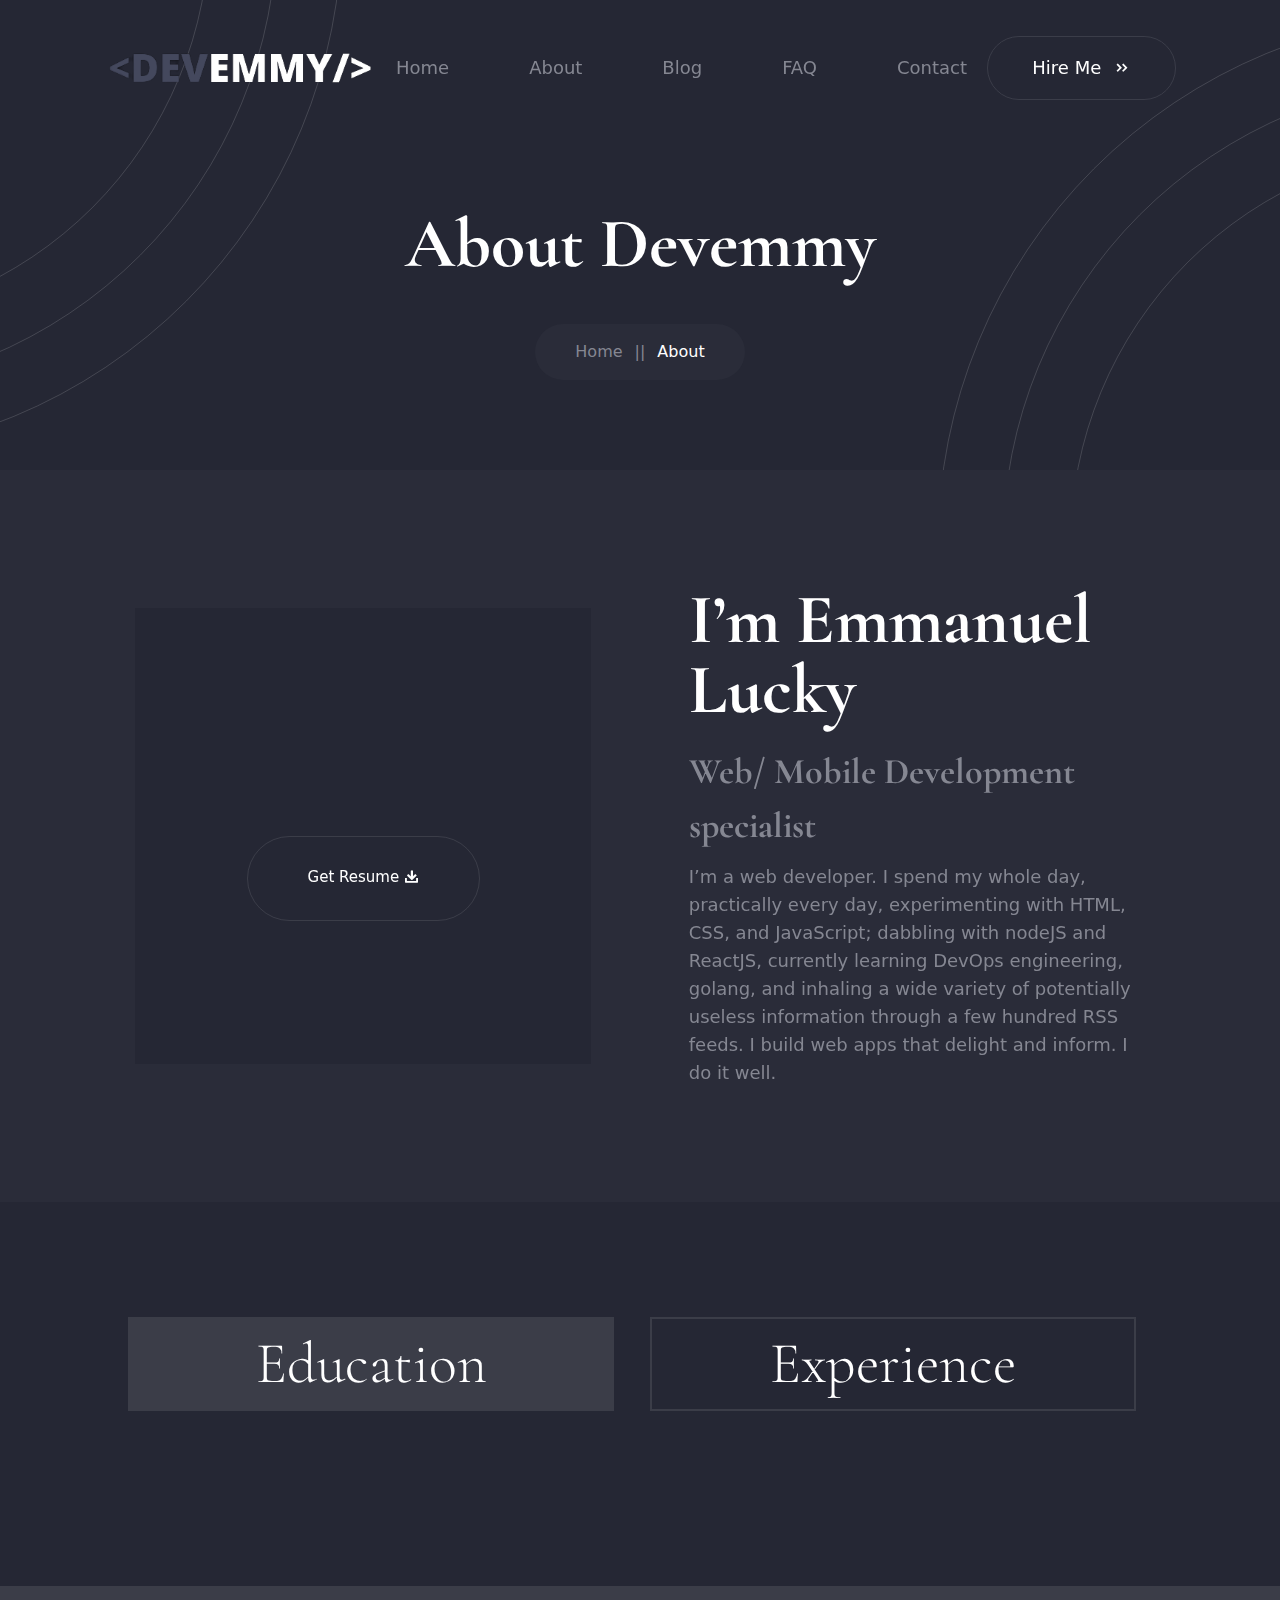
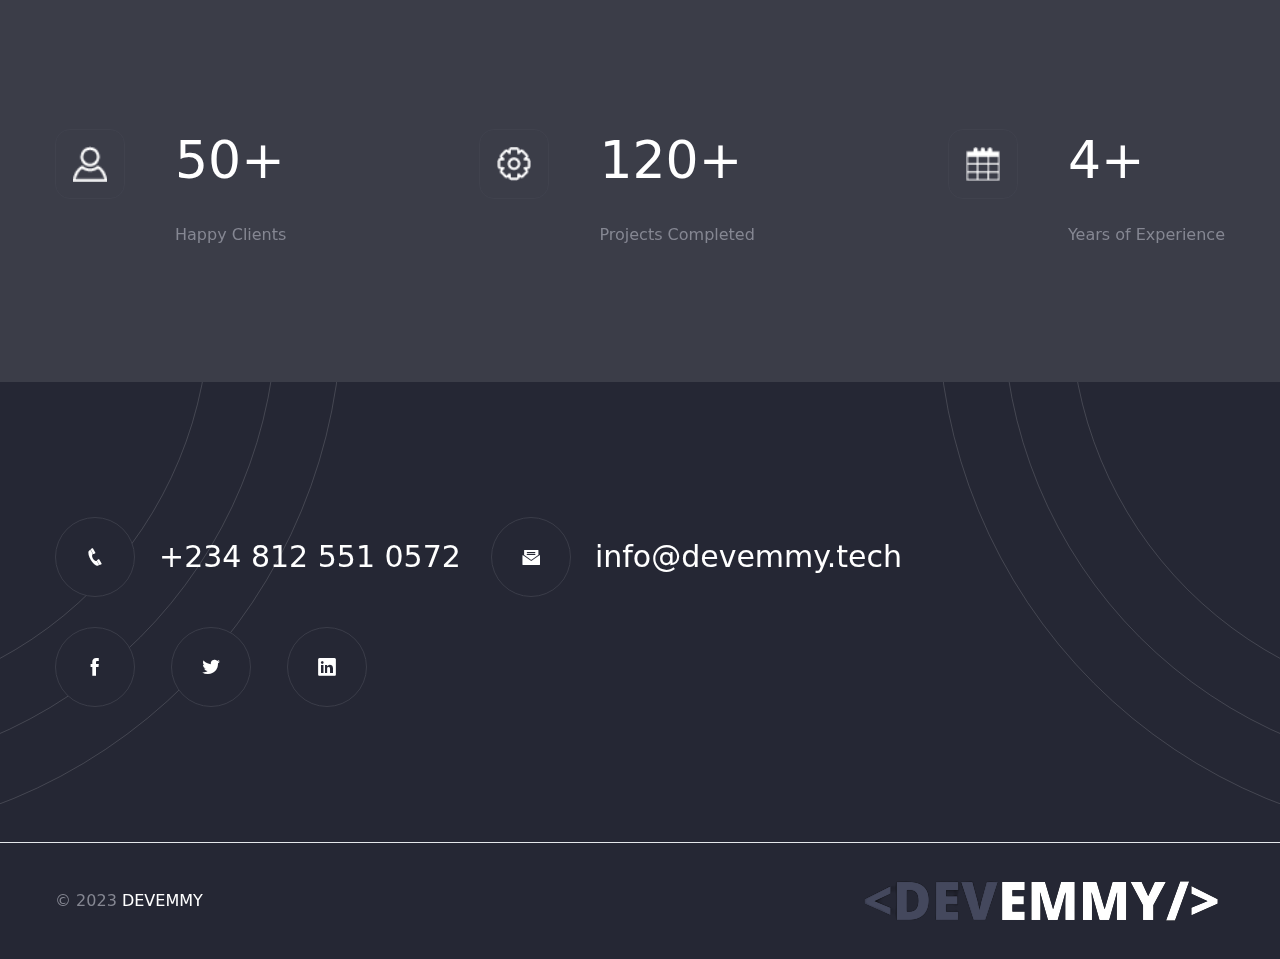
==== commit fb6d7de1: "site modified by Dev Miracle" ====
--- a/about.html
+++ b/about.html
@@ -12,97 +12,101 @@
     <link rel="stylesheet" href="./assets/css/style.css">
 </head>
 <body class="bg-very-dark-blue font-["poppins"] relative z-10">
-    <header class="relative py-6 lg:my-3 bg-dark-blue lg:bg-transparent contain">
-        <div class="flex items-center justify-between w-11/12 mx-auto header-section">
-            <a href="index.html" class=" logo w-[163.5px] md:w-[336px] md:max-w-full lg:max-w-[272px]">
-                <img src="./assets/img/logo.png" alt="logo" class="object-cover w-full">
-            </a>
-    
-            <ul class="nav lg:flex lg:gap-[2em] xl:gap-[5em] hidden">
-                <li class="nav-item">
-                    <a class="nav-link" href="index.html">Home</a>
-                </li>
-                <li class="nav-item">
-                    <a class="nav-link" href="about.html">About</a>
-                </li>
-                <li class="nav-item">
-                    <a class="nav-link" href="blog">Blog</a>
-                </li>
-                <li class="nav-item">
-                    <a class="nav-link" href="faq.html">FAQ</a>
-                </li>
-                <li class="nav-item">
-                    <a class="nav-link" href="contact.html">Contact</a>
+    <div class="wrapper relative overflow-hidden">
+        <header class="relative py-6 lg:my-3 bg-dark-blue lg:bg-transparent contain">
+            <div class="flex items-center justify-between w-11/12 mx-auto header-section">
+                <a href="index.html" class=" logo w-[163.5px] md:w-[336px] md:max-w-full lg:max-w-[272px]">
+                    <img src="./assets/img/logo.png" alt="logo" class="object-cover w-full">
+                </a>
+        
+                <ul class="nav lg:flex lg:gap-[2em] xl:gap-[5em] hidden">
+                    <li class="nav-item">
+                        <a class="nav-link" href="index.html">Home</a>
+                    </li>
+                    <li class="nav-item">
+                        <a class="nav-link" href="about.html">About</a>
+                    </li>
+                    <li class="nav-item">
+                        <a class="nav-link" href="blog.html">Blog</a>
+                    </li>
+                    <li class="nav-item">
+                        <a class="nav-link" href="faq.html">FAQ</a>
+                    </li>
+                    <li class="nav-item">
+                        <a class="nav-link" href="contact.html">Contact</a>
+                    </li>
+                </ul>
+        
+                <a href="https://forms.gle/pJCvXMgaQoxfT3pR9" target="_blank" class="hidden button-primary lg:flex">
+                    Hire Me
+                    <i class="icofont-double-right"></i>
+                </a>
+                
+                <div class="menu ml-auto lg:hidden">
+                    <span id="menu-btn" class="text-2xl text-white">
+                        <i class="icofont-navigation-menu"></i>
+                    </span>
+                </div>
+            </div>
+        </header>
+    
+        <div class="mobile-nav fixed w-[300px] md:w-[400px] h-screen -right-full top-0 bg-light-blue pt-[10%] z-[9999] transition-all duration-500 lg:hidden">
+            <div class="pl-5">
+                <span id="close-btn" class="text-white text-lg flex justify-center items-center rounded-full w-10 h-10 border-border-close border-[0.2px] ml-5">
+                    <i class="icofont-close-line"></i>
+                </span>
+            </div>
+    
+            <ul class="nav_mobile mt-[24%] flex flex-col gap-4 pl-8">
+                <li class="nav-item">
+                    <a class="mobile-nav-link" href="index.html">Home</a>
+                </li>
+                <li class="nav-item">
+                    <a class="mobile-nav-link" href="about.html">About</a>
+                </li>
+                <li class="nav-item">
+                    <a class="mobile-nav-link" href="blog.html">Blog</a>
+                </li>
+                <li class="nav-item">
+                    <a class="mobile-nav-link" href="faq.html">Faq</a>
+                </li>
+                <li class="nav-item">
+                    <a class="mobile-nav-link" href="contact.html">Contact</a>
                 </li>
             </ul>
     
-            <a href="https://forms.gle/pJCvXMgaQoxfT3pR9" target="_blank" class="hidden button-primary lg:flex">
-                Hire Me
-                <i class="icofont-double-right"></i>
-            </a>
-            
-            <div class="menu ml-auto lg:hidden">
-                <span id="menu-btn" class="text-2xl text-white">
-                    <i class="icofont-navigation-menu"></i>
-                </span>
-            </div>
-        </div>
-    </header>
-
-    <div class="mobile-nav fixed w-[300px] md:w-[400px] h-screen -right-full top-0 bg-light-blue pt-[10%] z-[9999] transition-all duration-500 lg:hidden">
-        <div class="pl-5">
-            <span id="close-btn" class="text-white text-lg flex justify-center items-center rounded-full w-10 h-10 border-border-close border-[0.2px] ml-5">
-                <i class="icofont-close-line"></i>
-            </span>
-        </div>
-
-        <ul class="nav_mobile mt-[24%] flex flex-col gap-4 pl-8">
-            <li class="nav-item">
-                <a class="mobile-nav-link" href="index.html">Home</a>
-            </li>
-            <li class="nav-item">
-                <a class="mobile-nav-link" href="about.html">About</a>
-            </li>
-            <li class="nav-item">
-                <a class="mobile-nav-link" href="blog.html">Blog</a>
-            </li>
-            <li class="nav-item">
-                <a class="mobile-nav-link" href="faq.html">Faq</a>
-            </li>
-            <li class="nav-item">
-                <a class="mobile-nav-link" href="contact.html">Contact</a>
-            </li>
-        </ul>
-
-        <div class="social-links flex justify-center gap-4 pt-[12%] w-full">
-            <a target="_blank" href="https://www.facebook.com/emmanuel.luis.102/">
-                <span id="close_btn" class="text-white text-base flex justify-center items-center rounded-full w-10 h-10 border-border-close border-[0.2px] ml-3">
-                    <i class="icofont-facebook"></i>
-                </span>
-            </a>
-
-            <a target="_blank" href="https://twitter.com/DevemmyM?t=bgKgurjRnUcRF6aKQhFuKw&s=09">
-                <span id="close_btn" class="text-white text-base flex justify-center items-center rounded-full w-10 h-10 border-border-close border-[0.2px] ml-3">
-                    <i class="icofont-twitter"></i>
-                </span>
-            </a>
-
-            <a target="_blank" href="https://www.linkedin.com/in/emmanuel-lucky-233ab11a3">
-                <span id="close_btn" class="text-white text-base flex justify-center items-center rounded-full w-10 h-10 border-border-close border-[0.2px] ml-3">
-                    <i class="icofont-linkedin"></i>
-                </span>
-            </a>
-        </div>
-    </div>
-    <div class="fixed top-0 right-0 w-screen h-screen transition-all duration-500 opacity-0 -z-50 overlay bg-overlay"></div>
-
-    <div class="title-section pt-[55px] pb-[45px] md:pt-[60px] lg:pt-[55px] md:pb-[90px]">
-        <div class="title-content flex flex-col items-center">
-            <h2 class="text-[40px] md:text-[50px] text-center lg:text-[70px] font-bold text-white font-cormorant section-title mb-[8px]">About Devemmy</h2>
-            <ul class="relative title-link flex items-center justify-center text-base font-light py-5 px-10 w-max bg-dark-blue leading-[1] mt-[20px] rounded-[30px]">
-                <li><a href="index.html" class="after:content-['||'] after:px-3 text-text">Home</a></li>
-                <li class="active" aria-current="page" class="text-white"><span class="text-white">About</span></li>
-            </ul>
+            <div class="social-links flex justify-center gap-4 pt-[12%] w-full">
+                <a target="_blank" href="https://www.facebook.com/emmanuel.luis.102/">
+                    <span id="close_btn" class="text-white text-base flex justify-center items-center rounded-full w-10 h-10 border-border-close border-[0.2px] ml-3">
+                        <i class="icofont-facebook"></i>
+                    </span>
+                </a>
+    
+                <a target="_blank" href="https://twitter.com/DevemmyM?t=bgKgurjRnUcRF6aKQhFuKw&s=09">
+                    <span id="close_btn" class="text-white text-base flex justify-center items-center rounded-full w-10 h-10 border-border-close border-[0.2px] ml-3">
+                        <i class="icofont-twitter"></i>
+                    </span>
+                </a>
+    
+                <a target="_blank" href="https://www.linkedin.com/in/emmanuel-lucky-233ab11a3">
+                    <span id="close_btn" class="text-white text-base flex justify-center items-center rounded-full w-10 h-10 border-border-close border-[0.2px] ml-3">
+                        <i class="icofont-linkedin"></i>
+                    </span>
+                </a>
+            </div>
+        </div>
+        <div class="fixed top-0 right-0 w-screen h-screen transition-all duration-500 opacity-0 -z-50 overlay bg-overlay"></div>
+    
+        <div class="title-section pt-[55px] pb-[45px] md:pt-[60px] lg:pt-[55px] md:pb-[90px]">
+            <div class="hero-circle-top"></div>
+            <div class="hero-circle-bottom"></div>
+            <div class="title-content flex flex-col items-center">
+                <h2 class="text-[40px] md:text-[50px] text-center lg:text-[70px] font-bold text-white font-cormorant section-title mb-[8px]">About Devemmy</h2>
+                <ul class="relative title-link flex items-center justify-center text-base font-light py-5 px-10 w-max bg-dark-blue leading-[1] mt-[20px] rounded-[30px]">
+                    <li><a href="index.html" class="after:content-['||'] after:px-3 text-text">Home</a></li>
+                    <li class="active" aria-current="page" class="text-white"><span class="text-white">About</span></li>
+                </ul>
+            </div>
         </div>
     </div>
 
@@ -126,11 +130,11 @@
     <div class="workflow-wrapper">
         <div class=" py-[75px] md:py-[115px] lg:py-[115px] max-w-5xl w-11/12 mx-auto">
             <div class="flex w-full flex-col md:flex-row mb-[60px] detail-buttons">
-                <button class="eduction flex-1 w-full max-w-[550px] text-white text-[36px] md:text-[45px] leading-[1] lg:text-[50px] xl:text-[58px] mb-7 md:mb-0 text-center py-4 mx-0 md:mr-5 font-cormorant font-extralight flex justify-center hover:bg-border-close hover:border-transparent border-2 border-border-close">Education</button>
-                <button class="experience flex-1 w-full max-w-[550px] text-white text-[36px] md:text-[45px] leading-[1] lg:text-[50px] xl:text-[58px] text-center py-4 mx-0 lg:mx-4 font-cormorant font-extralight flex justify-center hover:bg-border-close border-2 hover:border-transparent border-border-close active">Experience</button>
-            </div>
-
-            <div class="content">
+                <button class="education flex-1 w-full max-w-[550px] text-white text-[36px] md:text-[45px] leading-[1] lg:text-[50px] xl:text-[58px] mb-7 md:mb-0 text-center py-4 mx-0 md:mr-5 font-cormorant font-extralight flex justify-center hover:bg-border-close hover:border-transparent border-2 border-border-close active transition-all duration-500">Education</button>
+                <button class="experience flex-1 w-full max-w-[550px] text-white text-[36px] md:text-[45px] leading-[1] lg:text-[50px] xl:text-[58px] text-center py-4 mx-0 lg:mx-4 font-cormorant font-extralight flex justify-center hover:bg-border-close border-2 hover:border-transparent border-border-close transition-all duration-500">Experience</button>
+            </div>
+
+            <div class="detail-content overflow-hidden max-h-0 opacity-0 transition-all duration-500">
                 <div class="col flex flex-col lg:flex-row items-center mb-[60px] lg:mb-0 justify-left">
                     <div class="w-full relative lg:max-w-[300px] p-[25px] lg:py-[125px] lg:pr-[30px] pl-[170px] bg-very-dark-blue flex justify-start items-center border border-button-primary-color lg:border-b-transparent mb-[30px] lg:mb-1
                     after:content-[''] after:absolute after:h-[50px] after:w-[1px] after:top-1/2 after:-translate-y-1/2 after:right-0 after:bg-white lg:mr-[100px]">
@@ -185,14 +189,14 @@
         </div>
     </div>
 
-    <div class="counter-wrapper bg-dark-blue">
+    <div class="counter-wrapper bg-skill-progress-bg">
         <div class="counter-display-section flex flex-col md:flex-row items-center justify-between w-11/12 mx-auto contain py-[75px] md:py-[115px] lg:py-[135px]">
             <div class="counter-box-item flex flex-col lg:flex-row items-center justify-center lg:gap-[50px] mb-[60px] md:mb-0">
                 <div class="icon w-[70px] h-[70px] mb-10 flex items-center justify-center relative border rounded-[15px] border-icon-border">
                     <img src="./assets/img/icons/counterup-icon-1.png" alt="" class="w-[50%]">
                 </div>
                 <div class="flex flex-col items-center content lg:items-start">
-                    <div class="number text-white mb-6 text-[40px] lg:text-[52px] font-light">50<span class="">+</span></div>
+                    <div class="number text-white mb-6 text-[40px] lg:text-[52px] font-light"><span class="val" data-value="50">50</span><span class="">+</span></div>
                     <p class="text-center text-text">Happy Clients</p>
                 </div>
             </div>
@@ -202,7 +206,7 @@
                     <img src="./assets/img/icons/counterup-icon-2.png" alt="" class="w-[50%]">
                 </div>
                 <div class="flex flex-col items-center content lg:items-start">
-                    <div class="number text-white mb-6 text-[40px] lg:text-[52px] font-light">120<span class="">+</span></div>
+                    <div class="number text-white mb-6 text-[40px] lg:text-[52px] font-light"><span class="val" data-value="120">120</span><span class="">+</span></div>
                     <p class="text-center text-text">Projects Completed</p>
                 </div>
             </div>
@@ -212,14 +216,16 @@
                     <img src="./assets/img/icons/counterup-icon-3.png" alt="" class="w-[50%]">
                 </div>
                 <div class="flex flex-col items-center content lg:items-start">
-                    <div class="number text-white mb-6 text-[40px] lg:text-[52px] font-light">4<span class="">+</span></div>
+                    <div class="number text-white mb-6 text-[40px] lg:text-[52px] font-light"><span class="val lessVal" data-value="4">4</span><span class="">+</span></div>
                     <p class="text-center text-text">Years of Experience</p>
                 </div>
             </div>
         </div>
     </div>
 
-    <div class="details">
+    <div class="details relative overflow-hidden">
+        <div class="hero-circle-top"></div>
+        <div class="hero-circle-top-right"></div>
         <div class="sdetails-wrapper contain mx-auto w-11/12 py-[75px] md:py-[115px] lg:py-[135px]">
             <div class="flex flex-col md:flex-row flex-wrap gap-[40px] md:gap-[70px] lg:gap-[35px] xl:gap-[30px]">
                 <a href="tel:+2348125510572" class="info-box text-white group flex items-center gap-4 md:gap-6">
--- a/assets/css/style.css
+++ b/assets/css/style.css
@@ -629,6 +629,10 @@
   top: -2.75rem;
 }
 
+.bottom-3{
+  bottom: 0.75rem;
+}
+
 .bottom-\[4\%\]{
   bottom: 4%;
 }
@@ -645,6 +649,10 @@
   left: 50%;
 }
 
+.left-3{
+  left: 0.75rem;
+}
+
 .left-\[20\%\]{
   left: 20%;
 }
@@ -663,14 +671,6 @@
 
 .top-\[100\%\]{
   top: 100%;
-}
-
-.bottom-3{
-  bottom: 0.75rem;
-}
-
-.left-3{
-  left: 0.75rem;
 }
 
 .-z-50{
@@ -860,6 +860,10 @@
   display: table;
 }
 
+.\!grid{
+  display: grid !important;
+}
+
 .grid{
   display: grid;
 }
@@ -949,6 +953,10 @@
   height: 100vh;
 }
 
+.max-h-0{
+  max-height: 0px;
+}
+
 .max-h-\[280px\]{
   max-height: 280px;
 }
@@ -1231,6 +1239,10 @@
   border-color: rgb(37 39 52 / var(--tw-border-opacity));
 }
 
+.border-b-transparent{
+  border-bottom-color: transparent;
+}
+
 .border-l-transparent{
   border-left-color: transparent;
 }
@@ -1360,10 +1372,6 @@
 
 .pb-0{
   padding-bottom: 0px;
-}
-
-.pb-14{
-  padding-bottom: 3.5rem;
 }
 
 .pb-\[35px\]{
@@ -1891,22 +1899,6 @@
   }
 }
 
-/* .social-link-screen a:nth-child(1){
-    @apply left-[170px] top-[95px] md:left-[330px] md:top-[163px]
-}
-
-.social-link-screen a:nth-child(2){
-    @apply left-[225px] top-[140px] md:left-[400px] md:top-[220px]
-}
-
-.social-link-screen a:nth-child(3){
-    @apply left-[250px] top-[200px]  md:left-[430px] md:top-[310px]
-}
-
-.social-link-screen a:nth-child(4){
-    @apply left-[240px] top-[260px] md:left-[430px] md:top-[400px]
-} */
-
 .social-link-screen a:nth-child(1){
   right: 27%;
   top: 0;
@@ -1930,8 +1922,10 @@
 }
 
 .service-item{
+  position: relative;
   height: -moz-fit-content;
   height: fit-content;
+  overflow: hidden;
   --tw-bg-opacity: 1;
   background-color: rgb(37 39 52 / var(--tw-bg-opacity));
   padding: 2.75rem;
@@ -1967,12 +1961,38 @@
   color: rgb(255 255 255 / var(--tw-text-opacity));
 }
 
-.service-display-dots .swiper-pagination .swiper-pagination-bullet{
-  margin-right: 1.5rem;
+.owl-carousel .owl-stage-outer{
+  overflow: visible;
+}
+
+.owl-dots button span{
+  position: relative;
+  display: inline-block;
   height: 0.75rem;
   width: 0.75rem;
+  border-radius: 9999px;
+  border-width: 1px;
+  border-color: rgba(255, 255, 255, 0.15);
+}
+
+.owl-dots button.active span{
   --tw-bg-opacity: 1;
   background-color: rgb(255 255 255 / var(--tw-bg-opacity));
+}
+
+.owl-dots{
+  margin-top: 1.75rem;
+  display: flex;
+  width: 100%;
+  align-items: center;
+  justify-content: center;
+  gap: 1.25rem;
+}
+
+@media (min-width: 768px){
+  .owl-dots{
+    margin-top: 2.5rem;
+  }
 }
 
 .catagory-nav-item li::after {
@@ -2004,24 +2024,299 @@
   background-color: rgb(37 39 52 / var(--tw-bg-opacity));
 }
 
-/* @media (min-width: 1439px) {
-    .testimonial-container .swiper{
-        overflow: visible;
-    }
-    .testimonal-wrapper{
-        position: relative;
-        overflow: hidden;
-        max-width: 90vw;
-    }
-
-    .testimonial-container .swiper .swiper-wrapper .swiper-slide-active{
-        min-height: 100%;
-        bottom: 230px;
-    }
+.active-details{
+  max-height: -moz-max-content;
+  max-height: max-content;
+  opacity: 1;
+  transition-property: all;
+  transition-timing-function: cubic-bezier(0.4, 0, 0.2, 1);
+  transition-duration: 500ms;
+}
+
+/* .material-scrolltop::before{
+    background-position: center 50%;
 } */
 
-.material-scrolltop::before{
-  background-position: center 50%;
+.hero-circle-box{
+  position: absolute;
+  top: 0px;
+  left: 0px;
+  height: 100%;
+  width: 100%;
+  overflow: hidden;
+}
+
+.hero-circle-top{
+  position: absolute;
+  top: -475px;
+  left: -590px;
+  z-index: -10;
+  display: none;
+  height: 800px;
+  width: 800px;
+  border-radius: 9999px;
+  border-width: 1px;
+  border-color: rgba(255, 255, 255, 0.15);
+}
+
+.hero-circle-top::before{
+  position: absolute;
+  left: 50%;
+  top: 50%;
+  height: 935px;
+  width: 935px;
+  --tw-translate-x: -50%;
+  --tw-translate-y: -50%;
+  transform: translate(var(--tw-translate-x), var(--tw-translate-y)) rotate(var(--tw-rotate)) skewX(var(--tw-skew-x)) skewY(var(--tw-skew-y)) scaleX(var(--tw-scale-x)) scaleY(var(--tw-scale-y));
+  border-radius: 9999px;
+  border-width: 1px;
+  border-color: rgba(255, 255, 255, 0.15);
+  --tw-content: '';
+  content: var(--tw-content);
+}
+
+.hero-circle-top::after{
+  position: absolute;
+  left: 50%;
+  top: 50%;
+  height: 1065px;
+  width: 1065px;
+  --tw-translate-x: -50%;
+  --tw-translate-y: -50%;
+  transform: translate(var(--tw-translate-x), var(--tw-translate-y)) rotate(var(--tw-rotate)) skewX(var(--tw-skew-x)) skewY(var(--tw-skew-y)) scaleX(var(--tw-scale-x)) scaleY(var(--tw-scale-y));
+  border-radius: 9999px;
+  border-width: 1px;
+  border-color: rgba(255, 255, 255, 0.15);
+  --tw-content: '';
+  content: var(--tw-content);
+}
+
+@media (min-width: 1280px){
+  .hero-circle-top{
+    display: inline-block;
+  }
+}
+
+.hero-circle-top-right{
+  position: absolute;
+  top: -475px;
+  right: -590px;
+  z-index: -10;
+  display: none;
+  height: 800px;
+  width: 800px;
+  border-radius: 9999px;
+  border-width: 1px;
+  border-color: rgba(255, 255, 255, 0.15);
+}
+
+.hero-circle-top-right::before{
+  position: absolute;
+  left: 50%;
+  top: 50%;
+  height: 935px;
+  width: 935px;
+  --tw-translate-x: -50%;
+  --tw-translate-y: -50%;
+  transform: translate(var(--tw-translate-x), var(--tw-translate-y)) rotate(var(--tw-rotate)) skewX(var(--tw-skew-x)) skewY(var(--tw-skew-y)) scaleX(var(--tw-scale-x)) scaleY(var(--tw-scale-y));
+  border-radius: 9999px;
+  border-width: 1px;
+  border-color: rgba(255, 255, 255, 0.15);
+  --tw-content: '';
+  content: var(--tw-content);
+}
+
+.hero-circle-top-right::after{
+  position: absolute;
+  left: 50%;
+  top: 50%;
+  height: 1065px;
+  width: 1065px;
+  --tw-translate-x: -50%;
+  --tw-translate-y: -50%;
+  transform: translate(var(--tw-translate-x), var(--tw-translate-y)) rotate(var(--tw-rotate)) skewX(var(--tw-skew-x)) skewY(var(--tw-skew-y)) scaleX(var(--tw-scale-x)) scaleY(var(--tw-scale-y));
+  border-radius: 9999px;
+  border-width: 1px;
+  border-color: rgba(255, 255, 255, 0.15);
+  --tw-content: '';
+  content: var(--tw-content);
+}
+
+@media (min-width: 1280px){
+  .hero-circle-top-right{
+    display: inline-block;
+  }
+}
+
+.hero-circle-bottom{
+  position: absolute;
+  bottom: -475px;
+  right: -590px;
+  z-index: -10;
+  display: none;
+  height: 800px;
+  width: 800px;
+  border-radius: 9999px;
+  border-width: 1px;
+  border-color: rgba(255, 255, 255, 0.15);
+}
+
+.hero-circle-bottom::before{
+  position: absolute;
+  left: 50%;
+  top: 50%;
+  height: 935px;
+  width: 935px;
+  --tw-translate-x: -50%;
+  --tw-translate-y: -50%;
+  transform: translate(var(--tw-translate-x), var(--tw-translate-y)) rotate(var(--tw-rotate)) skewX(var(--tw-skew-x)) skewY(var(--tw-skew-y)) scaleX(var(--tw-scale-x)) scaleY(var(--tw-scale-y));
+  border-radius: 9999px;
+  border-width: 1px;
+  border-color: rgba(255, 255, 255, 0.15);
+  --tw-content: '';
+  content: var(--tw-content);
+}
+
+.hero-circle-bottom::after{
+  position: absolute;
+  left: 50%;
+  top: 50%;
+  height: 1065px;
+  width: 1065px;
+  --tw-translate-x: -50%;
+  --tw-translate-y: -50%;
+  transform: translate(var(--tw-translate-x), var(--tw-translate-y)) rotate(var(--tw-rotate)) skewX(var(--tw-skew-x)) skewY(var(--tw-skew-y)) scaleX(var(--tw-scale-x)) scaleY(var(--tw-scale-y));
+  border-radius: 9999px;
+  border-width: 1px;
+  border-color: rgba(255, 255, 255, 0.15);
+  --tw-content: '';
+  content: var(--tw-content);
+}
+
+@media (min-width: 1280px){
+  .hero-circle-bottom{
+    display: inline-block;
+  }
+}
+
+.inner-shape.inner-shape-top-right{
+  position: absolute;
+  display: none;
+  height: 0px;
+  width: 0px;
+  --tw-translate-y: -50%;
+  --tw-translate-x: -50%;
+  transform: translate(var(--tw-translate-x), var(--tw-translate-y)) rotate(var(--tw-rotate)) skewX(var(--tw-skew-x)) skewY(var(--tw-skew-y)) scaleX(var(--tw-scale-x)) scaleY(var(--tw-scale-y));
+  border-radius: 9999px;
+  border-width: 1px;
+  border-color: rgba(255, 255, 255, 0.15);
+  transition-property: all;
+  transition-timing-function: cubic-bezier(0.4, 0, 0.2, 1);
+  transition-duration: 500ms;
+}
+
+.inner-shape.inner-shape-top-right::before{
+  position: absolute;
+  left: 50%;
+  top: 50%;
+  height: 130%;
+  width: 130%;
+  --tw-translate-x: -50%;
+  --tw-translate-y: -50%;
+  transform: translate(var(--tw-translate-x), var(--tw-translate-y)) rotate(var(--tw-rotate)) skewX(var(--tw-skew-x)) skewY(var(--tw-skew-y)) scaleX(var(--tw-scale-x)) scaleY(var(--tw-scale-y));
+  border-radius: 9999px;
+  border-width: 1px;
+  border-color: rgba(255, 255, 255, 0.15);
+  --tw-content: '';
+  content: var(--tw-content);
+}
+
+.inner-shape.inner-shape-top-right::after{
+  position: absolute;
+  left: 50%;
+  top: 50%;
+  height: 160%;
+  width: 160%;
+  --tw-translate-x: -50%;
+  --tw-translate-y: -50%;
+  transform: translate(var(--tw-translate-x), var(--tw-translate-y)) rotate(var(--tw-rotate)) skewX(var(--tw-skew-x)) skewY(var(--tw-skew-y)) scaleX(var(--tw-scale-x)) scaleY(var(--tw-scale-y));
+  border-radius: 9999px;
+  border-width: 1px;
+  border-color: rgba(255, 255, 255, 0.15);
+  --tw-content: '';
+  content: var(--tw-content);
+}
+
+.group:hover .inner-shape.inner-shape-top-right{
+  height: 300px;
+  width: 300px;
+}
+
+@media (min-width: 1280px){
+  .inner-shape.inner-shape-top-right{
+    display: inline-block;
+  }
+}
+
+.inner-shape.inner-shape-bottom-right{
+  position: absolute;
+  bottom: 0px;
+  right: 0px;
+  display: none;
+  height: 0px;
+  width: 0px;
+  --tw-translate-y: 50%;
+  --tw-translate-x: 50%;
+  transform: translate(var(--tw-translate-x), var(--tw-translate-y)) rotate(var(--tw-rotate)) skewX(var(--tw-skew-x)) skewY(var(--tw-skew-y)) scaleX(var(--tw-scale-x)) scaleY(var(--tw-scale-y));
+  border-radius: 9999px;
+  border-width: 1px;
+  border-color: rgba(255, 255, 255, 0.15);
+  transition-property: all;
+  transition-timing-function: cubic-bezier(0.4, 0, 0.2, 1);
+  transition-duration: 500ms;
+}
+
+.inner-shape.inner-shape-bottom-right::before{
+  position: absolute;
+  left: 50%;
+  top: 50%;
+  height: 130%;
+  width: 130%;
+  --tw-translate-x: -50%;
+  --tw-translate-y: -50%;
+  transform: translate(var(--tw-translate-x), var(--tw-translate-y)) rotate(var(--tw-rotate)) skewX(var(--tw-skew-x)) skewY(var(--tw-skew-y)) scaleX(var(--tw-scale-x)) scaleY(var(--tw-scale-y));
+  border-radius: 9999px;
+  border-width: 1px;
+  border-color: rgba(255, 255, 255, 0.15);
+  --tw-content: '';
+  content: var(--tw-content);
+}
+
+.inner-shape.inner-shape-bottom-right::after{
+  position: absolute;
+  left: 50%;
+  top: 50%;
+  height: 160%;
+  width: 160%;
+  --tw-translate-x: -50%;
+  --tw-translate-y: -50%;
+  transform: translate(var(--tw-translate-x), var(--tw-translate-y)) rotate(var(--tw-rotate)) skewX(var(--tw-skew-x)) skewY(var(--tw-skew-y)) scaleX(var(--tw-scale-x)) scaleY(var(--tw-scale-y));
+  border-radius: 9999px;
+  border-width: 1px;
+  border-color: rgba(255, 255, 255, 0.15);
+  --tw-content: '';
+  content: var(--tw-content);
+}
+
+.group:hover .inner-shape.inner-shape-bottom-right{
+  height: 300px;
+  width: 300px;
+}
+
+@media (min-width: 1280px){
+  .inner-shape.inner-shape-bottom-right{
+    display: inline-block;
+  }
 }
 
 .placeholder\:text-text::-moz-placeholder{
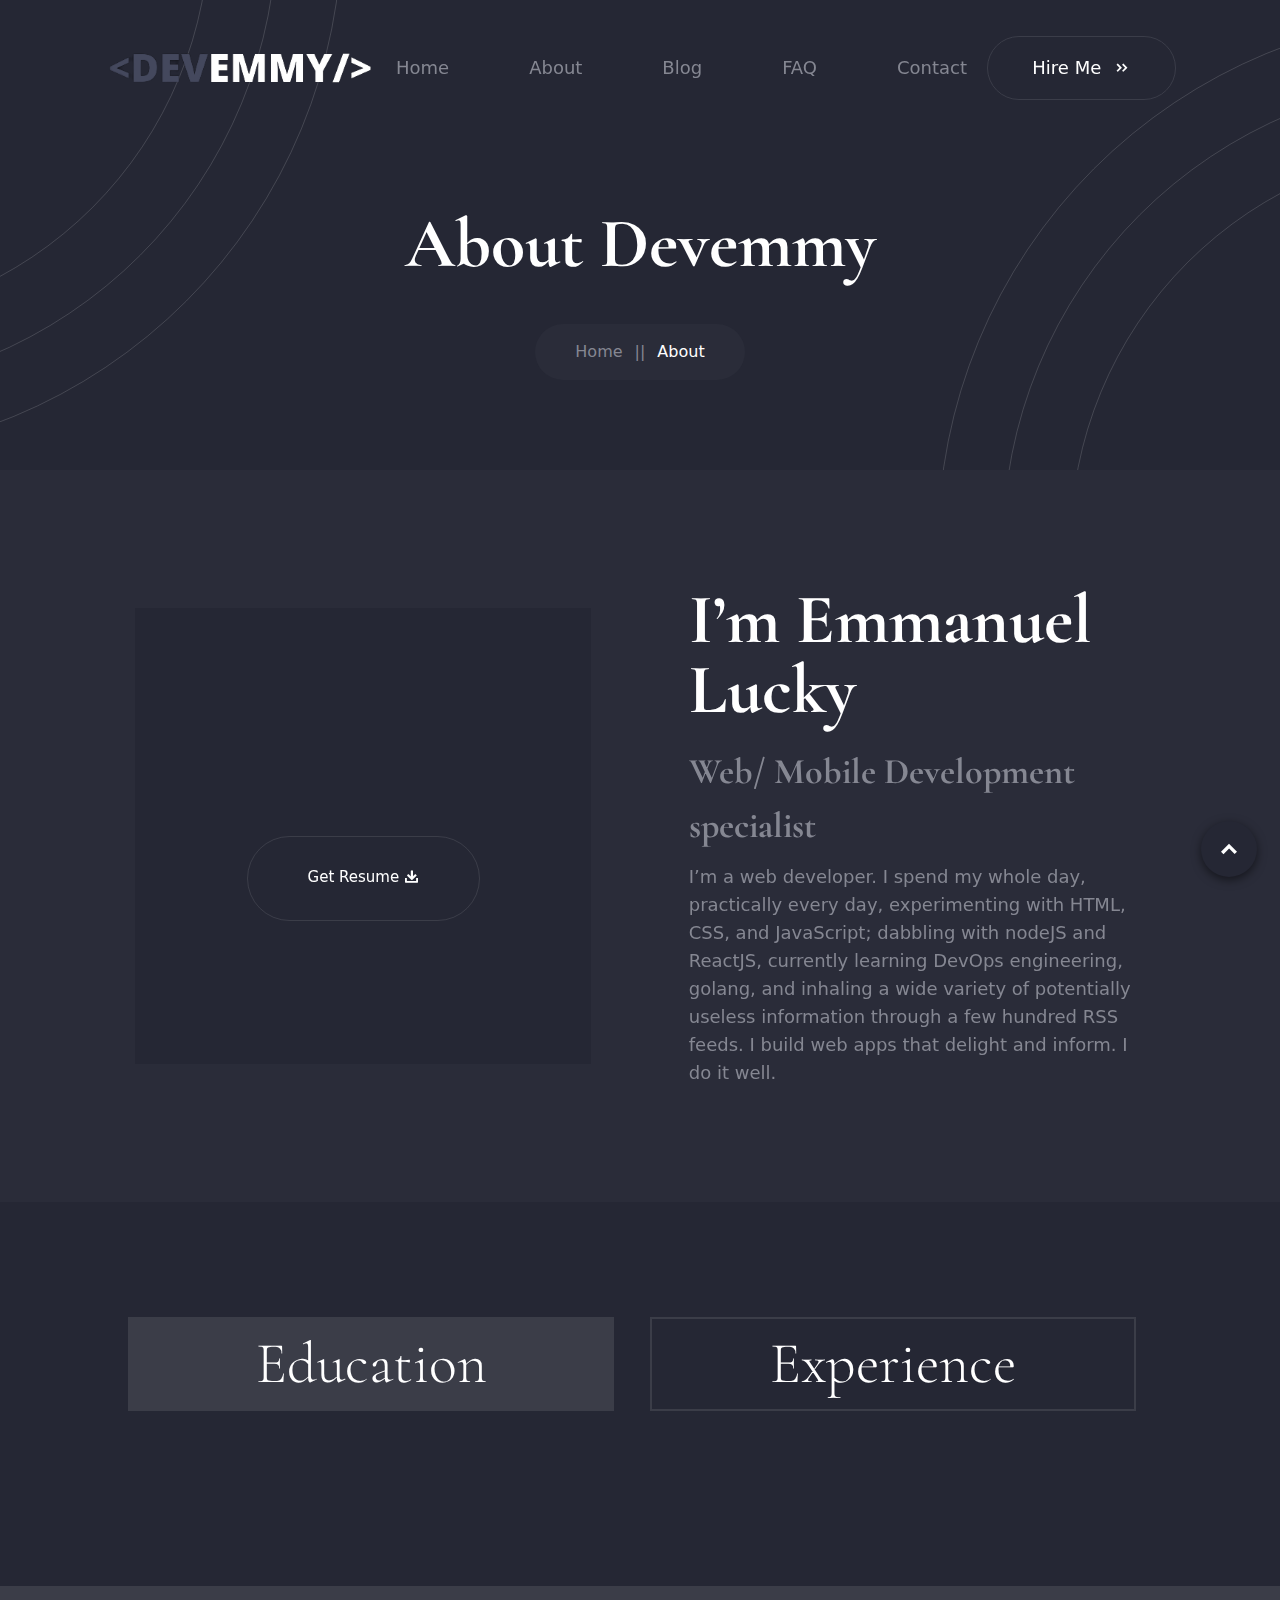
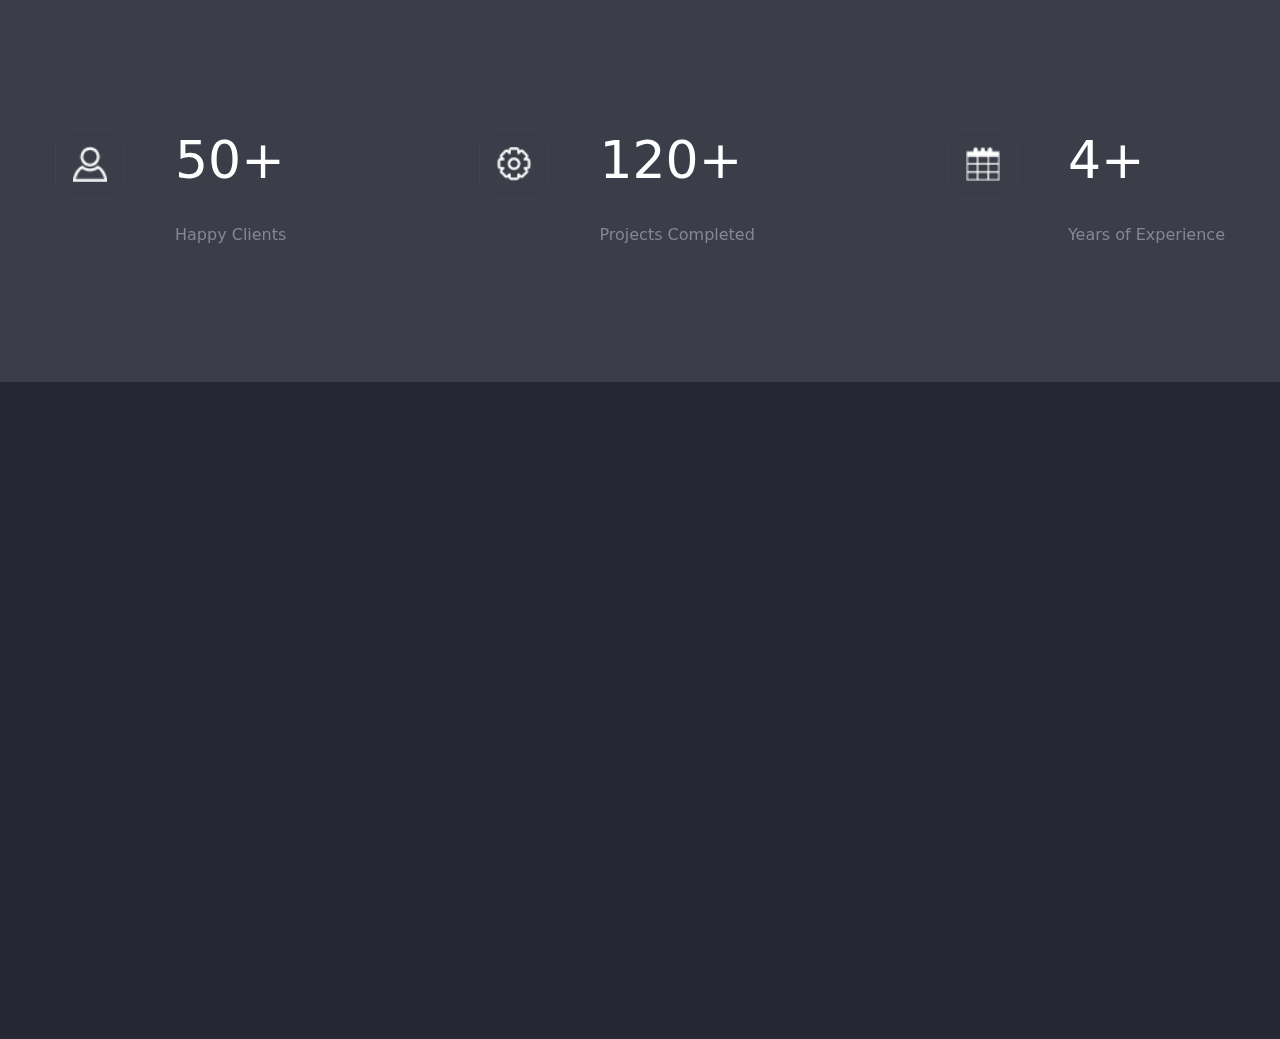
==== commit 05a7f758: "site modified" ====
--- a/about.html
+++ b/about.html
@@ -256,10 +256,14 @@
             </div>
         </div>
     </footer>
+
+    <button class="material-scrolltop reveal" type="button"></button>
+
     <script src="./assets/scripts/plugins/jquery.min.js"></script>
     <script src="./assets/scripts/plugins/scrollreveal.js"></script>
     <script src="./assets/scripts/plugins/jquery.appear.js"></script>
     <script src="./assets/scripts/plugins/swiper-bundle.min.js"></script>
+    <script src="./assets/scripts/plugins/material-scrolltop.js"></script>
     <script src="./assets/scripts/index.js"></script>
 </body>
 </html>--- a/assets/css/plugins/material-scrolltop.css
+++ b/assets/css/plugins/material-scrolltop.css
@@ -22,15 +22,15 @@
   box-shadow: 0 3px 10px rgba(0, 0, 0, 0.5);
   cursor: hand;
   border-radius: 50%;
-  background: #4caf50;
+  z-index: 999;
   -webkit-tap-highlight-color: rgba(0, 0, 0, 0);
-  -webkit-transition: all 0.3s cubic-bezier(0.25, 0.25, 0, 1);
-  -ms-transition: all 0.3s cubic-bezier(0.25, 0.25, 0, 1);
-  -moz-transition: all 0.3s cubic-bezier(0.25, 0.25, 0, 1);
-  -o-transition: all 0.3s cubic-bezier(0.25, 0.25, 0, 1);
-  transition: all 0.3s cubic-bezier(0.25, 0.25, 0, 1); }
+  -webkit-transition: all 0.4s cubic-bezier(0.25, 0.25, 0, 1);
+  -ms-transition: all 0.4s cubic-bezier(0.25, 0.25, 0, 1);
+  -moz-transition: all 0.4s cubic-bezier(0.25, 0.25, 0, 1);
+  -o-transition: all 0.4s cubic-bezier(0.25, 0.25, 0, 1);
+  transition: all 0.4s cubic-bezier(0.25, 0.25, 0, 1); }
   .material-scrolltop:hover {
-    background-color: #4caf50;
+    background-color: rgb(37,39,52);
     text-decoration: none;
     box-shadow: 0 3px 10px rgba(0, 0, 0, 0.5), 0 3px 15px rgba(0, 0, 0, 0.5); }
   .material-scrolltop::before {
@@ -45,16 +45,19 @@
     content: '';
     width: 0;
     border-radius: 100%;
-    background: #67bb6a; }
+    background: rgb(255,255,255, 0.1); }
   .material-scrolltop:active::before {
     width: 120%;
     padding-top: 120%;
-    -webkit-transition: all 0.2s ease-out;
-    -ms-transition: all 0.2s ease-out;
-    -moz-transition: all 0.2s ease-out;
-    -o-transition: all 0.2s ease-out;
-    transition: all 0.2s ease-out; }
+    -webkit-transition: all 0.4s ease-out;
+    -ms-transition: all 0.4s ease-out;
+    -moz-transition: all 0.4s ease-out;
+    -o-transition: all 0.4s ease-out;
+    transition: all 0.4s ease-out; }
   .material-scrolltop.reveal {
+    background: rgb(37,39,52) url(../../img/icons/top-arrow.svg);
+    background-position: center 50%;
+    background-repeat: no-repeat;
     width: 56px;
     height: 56px; }
   .material-scrolltop span {
@@ -63,6 +66,6 @@
     color: #fff; }
 
 .material-scrolltop, .material-scrolltop::before {
-  background-image: url(icons/top-arrow.svg);
+  background-image: url(../../img/icons/top-arrow.svg);
   background-position: center 50%;
   background-repeat: no-repeat; }
--- a/assets/css/style.css
+++ b/assets/css/style.css
@@ -649,10 +649,6 @@
   left: 50%;
 }
 
-.left-3{
-  left: 0.75rem;
-}
-
 .left-\[20\%\]{
   left: 20%;
 }
@@ -663,6 +659,10 @@
 
 .right-0{
   right: 0px;
+}
+
+.right-3{
+  right: 0.75rem;
 }
 
 .top-0{
@@ -1594,12 +1594,6 @@
 .shadow{
   --tw-shadow: 0 1px 3px 0 rgb(0 0 0 / 0.1), 0 1px 2px -1px rgb(0 0 0 / 0.1);
   --tw-shadow-colored: 0 1px 3px 0 var(--tw-shadow-color), 0 1px 2px -1px var(--tw-shadow-color);
-  box-shadow: var(--tw-ring-offset-shadow, 0 0 #0000), var(--tw-ring-shadow, 0 0 #0000), var(--tw-shadow);
-}
-
-.shadow-md{
-  --tw-shadow: 0 4px 6px -1px rgb(0 0 0 / 0.1), 0 2px 4px -2px rgb(0 0 0 / 0.1);
-  --tw-shadow-colored: 0 4px 6px -1px var(--tw-shadow-color), 0 2px 4px -2px var(--tw-shadow-color);
   box-shadow: var(--tw-ring-offset-shadow, 0 0 #0000), var(--tw-ring-shadow, 0 0 #0000), var(--tw-shadow);
 }
 
@@ -1803,6 +1797,7 @@
   overflow-clip-margin: content-box;
   overflow: clip;
   width: 100%;
+  position: relative;
 }
 
 .social-link-screen a{
@@ -2201,6 +2196,8 @@
 
 .inner-shape.inner-shape-top-right{
   position: absolute;
+  left: 0px;
+  top: 0px;
   display: none;
   height: 0px;
   width: 0px;
@@ -2210,6 +2207,7 @@
   border-radius: 9999px;
   border-width: 1px;
   border-color: rgba(255, 255, 255, 0.15);
+  opacity: 0;
   transition-property: all;
   transition-timing-function: cubic-bezier(0.4, 0, 0.2, 1);
   transition-duration: 500ms;
@@ -2250,6 +2248,7 @@
 .group:hover .inner-shape.inner-shape-top-right{
   height: 300px;
   width: 300px;
+  opacity: 1;
 }
 
 @media (min-width: 1280px){
@@ -2271,6 +2270,7 @@
   border-radius: 9999px;
   border-width: 1px;
   border-color: rgba(255, 255, 255, 0.15);
+  opacity: 0;
   transition-property: all;
   transition-timing-function: cubic-bezier(0.4, 0, 0.2, 1);
   transition-duration: 500ms;
@@ -2311,9 +2311,10 @@
 .group:hover .inner-shape.inner-shape-bottom-right{
   height: 300px;
   width: 300px;
-}
-
-@media (min-width: 1280px){
+  opacity: 1;
+}
+
+@media (min-width: 1024px){
   .inner-shape.inner-shape-bottom-right{
     display: inline-block;
   }
@@ -2344,21 +2345,11 @@
   left: 0px;
 }
 
-.before\:left-1\/2::before{
-  content: var(--tw-content);
-  left: 50%;
-}
-
 .before\:top-0::before{
   content: var(--tw-content);
   top: 0px;
 }
 
-.before\:top-1\/2::before{
-  content: var(--tw-content);
-  top: 50%;
-}
-
 .before\:h-\[150\%\]::before{
   content: var(--tw-content);
   height: 150%;
@@ -2369,18 +2360,6 @@
   width: 150%;
 }
 
-.before\:-translate-x-1\/2::before{
-  content: var(--tw-content);
-  --tw-translate-x: -50%;
-  transform: translate(var(--tw-translate-x), var(--tw-translate-y)) rotate(var(--tw-rotate)) skewX(var(--tw-skew-x)) skewY(var(--tw-skew-y)) scaleX(var(--tw-scale-x)) scaleY(var(--tw-scale-y));
-}
-
-.before\:-translate-y-1\/2::before{
-  content: var(--tw-content);
-  --tw-translate-y: -50%;
-  transform: translate(var(--tw-translate-x), var(--tw-translate-y)) rotate(var(--tw-rotate)) skewX(var(--tw-skew-x)) skewY(var(--tw-skew-y)) scaleX(var(--tw-scale-x)) scaleY(var(--tw-scale-y));
-}
-
 .before\:rounded-br-\[150px\]::before{
   content: var(--tw-content);
   border-bottom-right-radius: 150px;
@@ -2404,16 +2383,6 @@
 .before\:border-l-transparent::before{
   content: var(--tw-content);
   border-left-color: transparent;
-}
-
-.before\:bg-button-image::before{
-  content: var(--tw-content);
-  background-image: url(../img/icons/top-arrow.svg);
-}
-
-.before\:content-\[\'\'\]::before{
-  --tw-content: '';
-  content: var(--tw-content);
 }
 
 .before\:content-\[\'\\ea7b\'\]::before{
@@ -3156,4 +3125,4 @@
   .xl\:text-\[85px\]{
     font-size: 85px;
   }
-}+}
